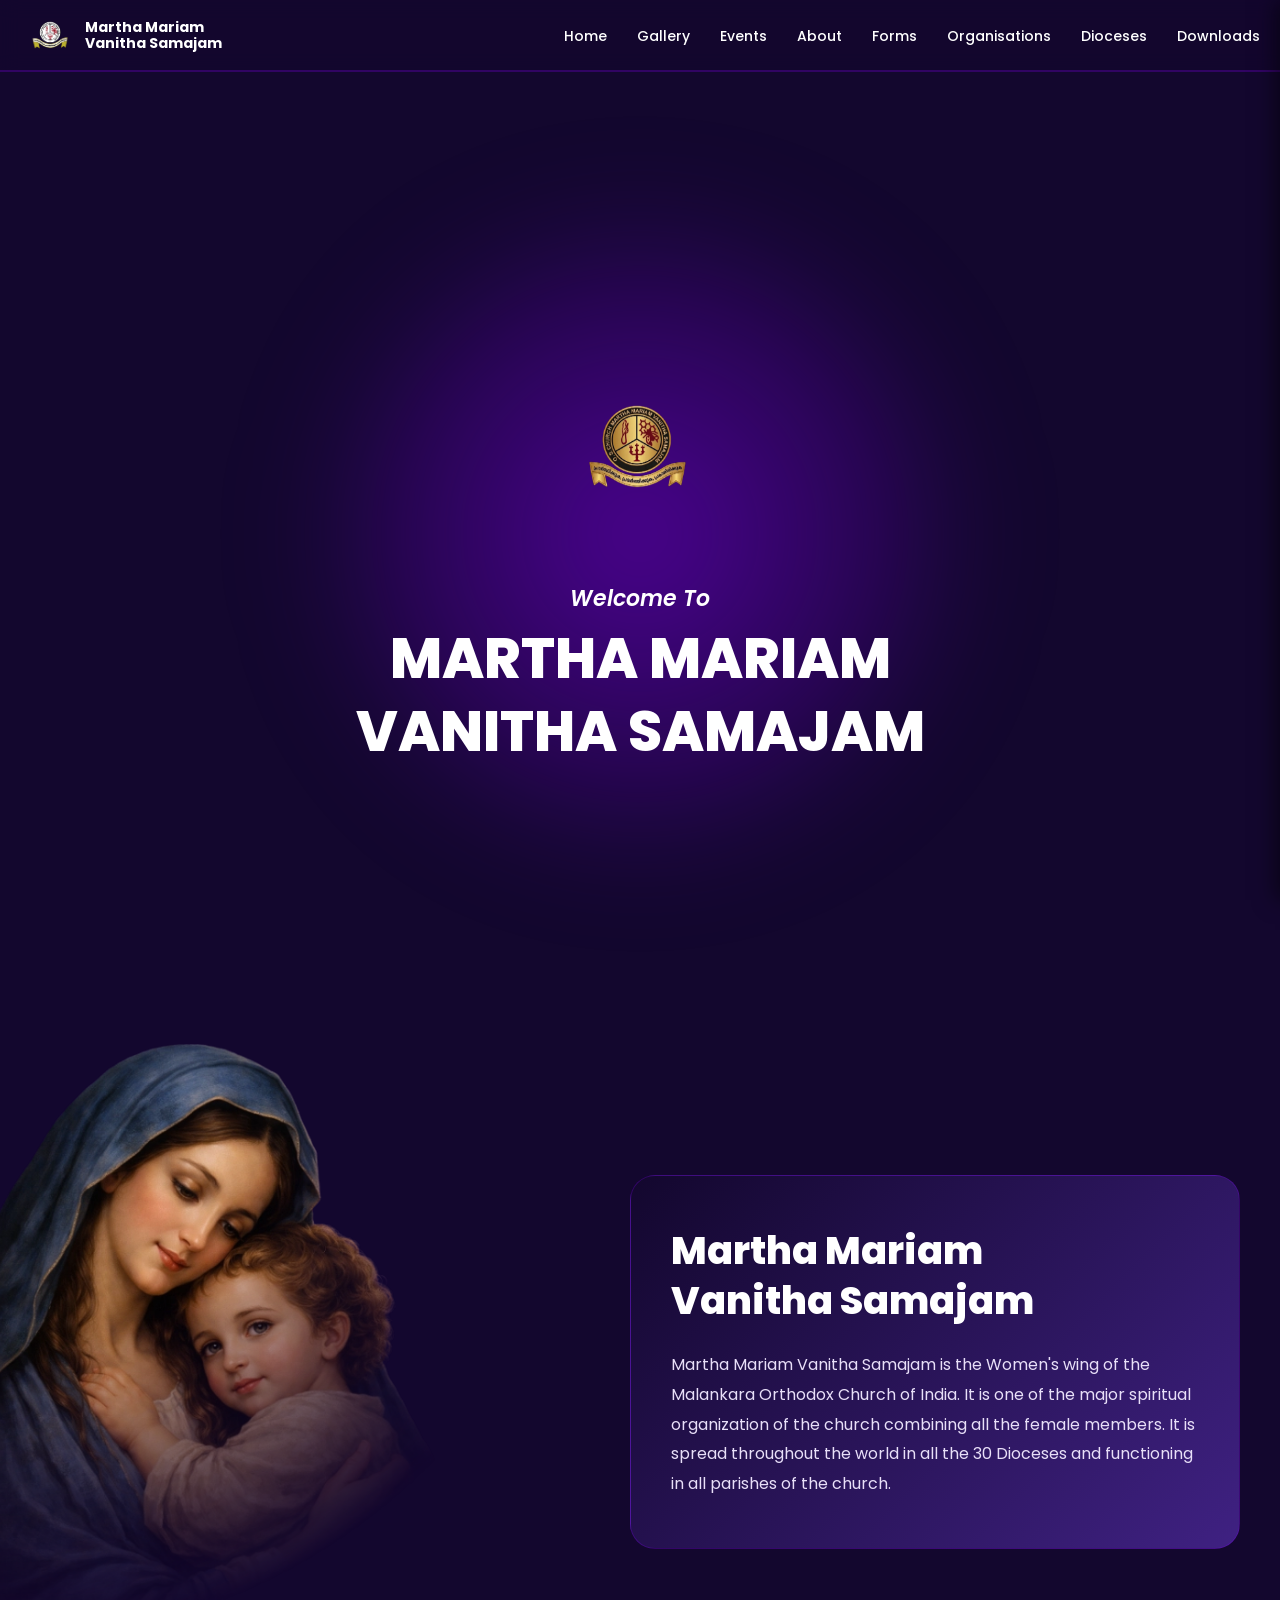
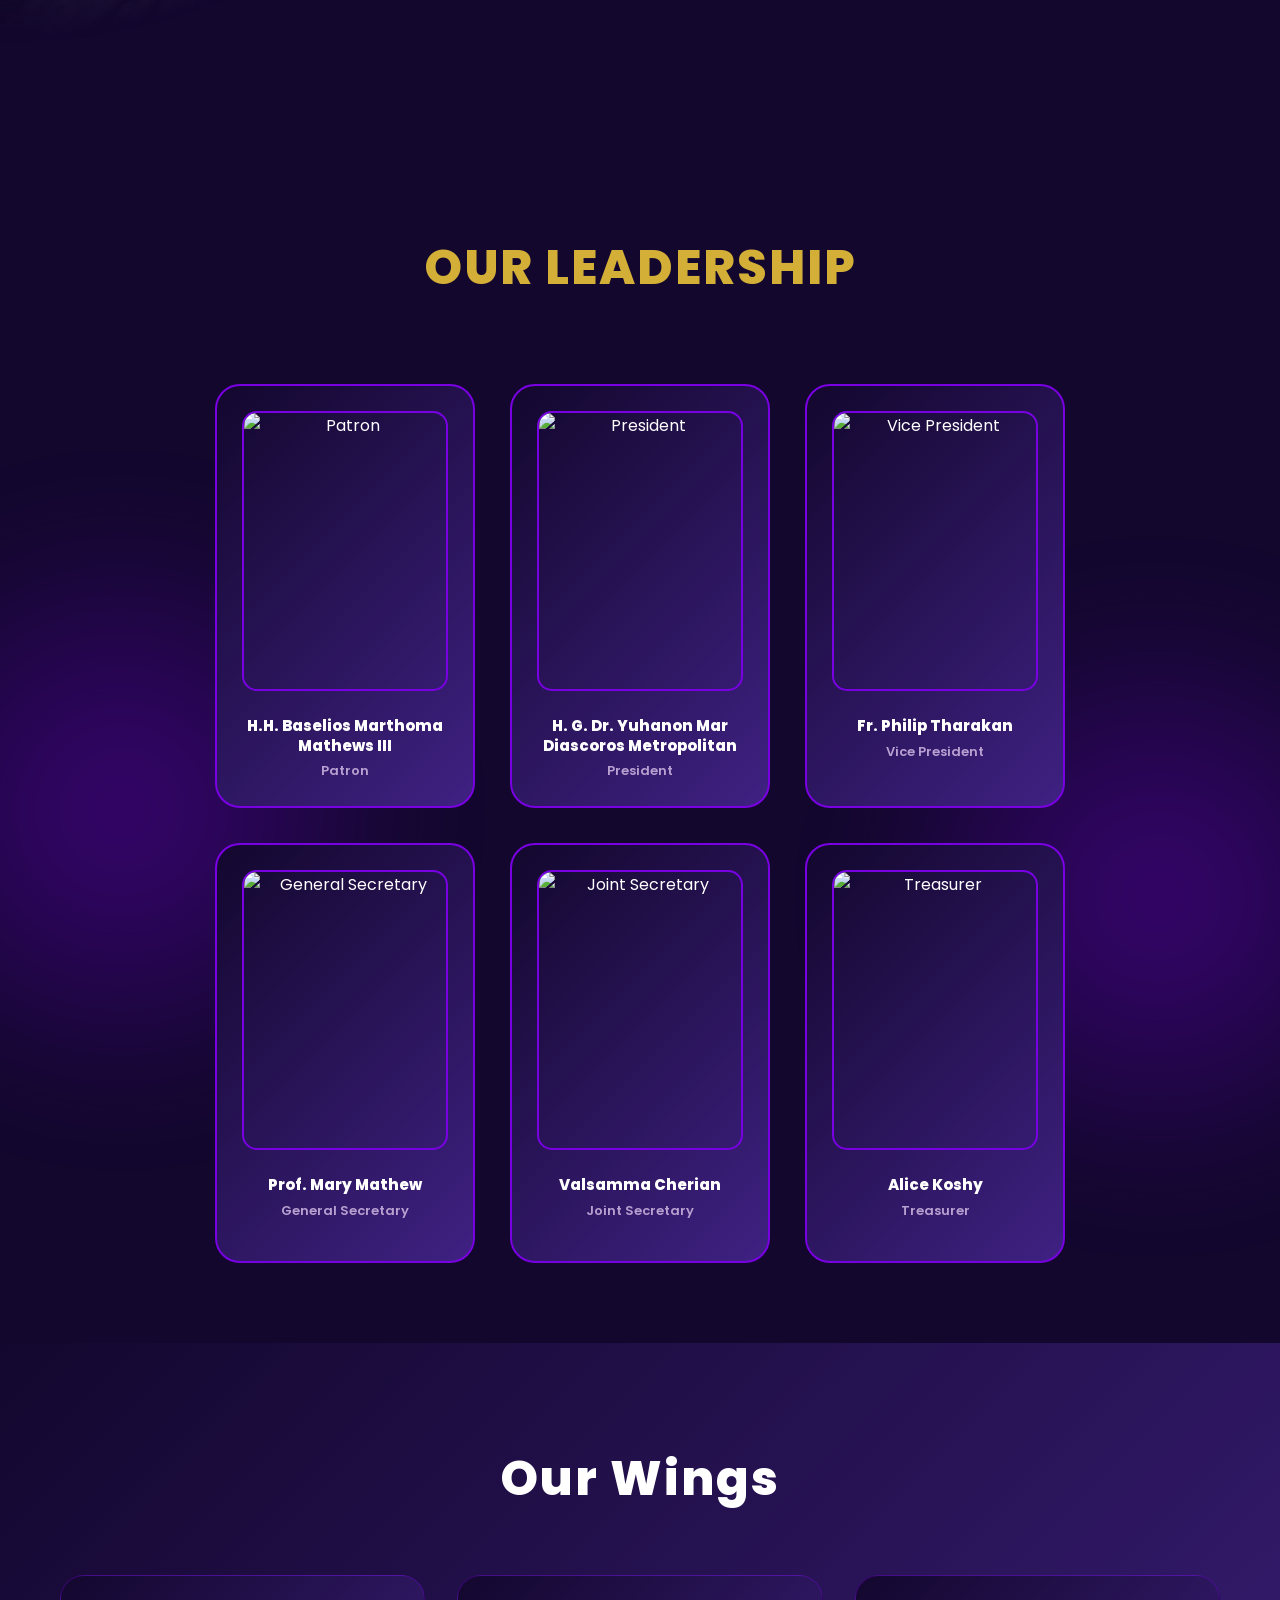
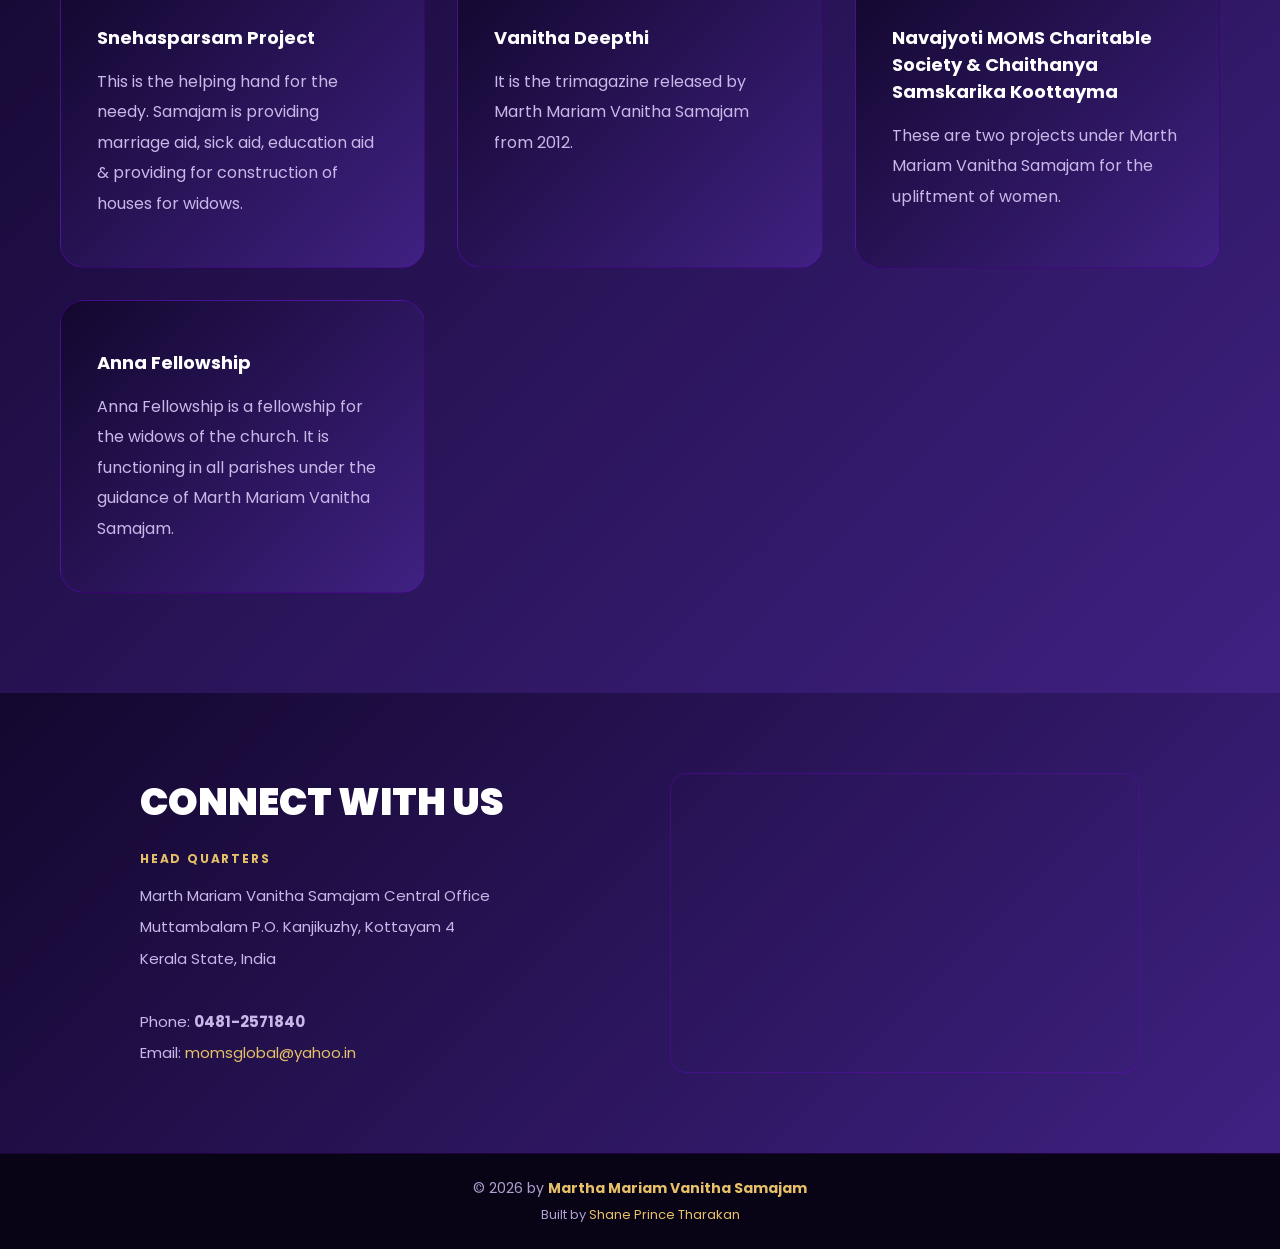
==== index.html @ 1de468e3 "Update index.html" ====
<!DOCTYPE html>
<!-- Home page — Martha Mariam Vanitha Samajam -->
<html lang="en">

<head>
  <meta charset="UTF-8" />
  <meta name="viewport" content="width=device-width, initial-scale=1.0" />
  <title>Martha Mariam Vanitha Samajam</title>
  <script type="application/ld+json">
{
   "@context": "https://schema.org",
   "@type": "Organization",
   "name": "Martha Mariam Vanitha Samajam",
   "alternateName": ["MMVS", "Marth Mariam Vanitha Samajam"],
   "url": "https://mmvswebsite-web.github.io/Martha-Mariam-Vanitha-Samajam/",
   "logo": "https://mmvswebsite-web.github.io/Martha-Mariam-Vanitha-Samajam/IMAGES/1.png",
   "parentOrganization": {
    "@type": "Organization",
    "name": "Malankara Orthodox Syrian Church",
    "sameAs": "https://mosc.in"
  }
}
</script>
<link rel="shortcut icon" href="./IMAGES/favicon.webp" type="image/webp">
<meta name="description" content="The Official Website of the Women's Wing of Malankara Orthodox Syrian Church, Martha Mariam Vanitha Samajam, Marth MAriam Vanitha Samajam, MMVS, The Only global website that is published by the Women's Wing of Malankara Orthodox Syrian Church">
<meta name="keywords" content="Martha, Mariam, Vanitha, Samajam, MMVS, Malankara, Orthodox, Syrian, Church, MOSC, Indian, Orthodox, Church, Sabha, Organisations, Women's Wing, Marth, Mariam, Vanitha, Samajam, Official Website, Fr.Philip Tharakan, H.H. Baselios Marthoma Mathews III, H. G. Dr. Yuhanon Mar Diascoros Metropolitan ">
  <!-- Core styles -->
  <link rel="stylesheet" href="style.css" />
  <!-- Responsive overrides — 320px to 2560px -->
  <link rel="stylesheet" href="responsive.css" />
  <link href="https://fonts.googleapis.com/css2?family=Poppins:wght@400;600;700;800&display=swap" rel="stylesheet" />
</head>

<body>

  <!-- ============================================================
       NAVIGATION BAR
  ============================================================ -->
  <header class="header">
    <nav class="navbar">

      <!-- Logo + name — clicking takes you to home page -->
      <!-- ★ The "a" tag makes the logo a clickable link to index.html ★ -->
      <a href="index.html" class="logo-wrapper" style="text-decoration:none;">
        <!-- Change src to update the nav logo -->
        <img src="IMAGES/Untitled design (32).webp" alt="Logo" class="navbar-logo" />
        <div class="logo-text">
          <p class="logo-line1"><b>Martha Mariam</b></p>
          <p class="logo-line2"><b>Vanitha Samajam</b></p>
        </div>
      </a>

      <!-- Desktop nav links
           ★ HOME has NO "active" class — no gold on home link ★
           Only other pages use "active" class for gold color -->
      <ul class="nav-items">
        <li><a href="#home">Home </a></li>                     <!-- No active class = no gold -->
        <li><a href="gallery.html">Gallery</a></li>
        <li><a href="events.html">Events</a></li>
        <li><a href="about.html">About</a></li>
        <li><a href="forms.html">Forms</a></li>
        <li><a href="#organisations">Organisations</a></li>
        <li><a href="dioceses.html">Dioceses</a></li>
        <li><a href="downloads.html">Downloads</a></li>
      </ul>

      <!-- Hamburger icon for mobile -->
      <div class="menu-toggle" id="menuToggle">
        <span></span>
        <span></span>
        <span></span>
      </div>

    </nav>
  </header>

  <!-- Mobile sidebar -->
  <div class="mobile-menu" id="mobileMenu">
    <div class="mobile-menu-header">
      <h2>Menu</h2>
      <button class="close-menu" id="closeMenu">&times;</button>
    </div>
    <ul class="mobile-nav-items">
      <li><a href="#home">Home</a></li>
      <li><a href="gallery.html">Gallery</a></li>
      <li><a href="events.html">Events</a></li>
      <li><a href="about.html">About</a></li>
      <li><a href="forms.hrml">Forms</a></li>
      <li><a href="#organisations">Organisations</a></li>
      <li><a href="dioceses.html">Dioceses</a></li>
      <li><a href="downloads.html">Downloads</a></li>
    </ul>
  </div>
  <div class="menu-overlay" id="menuOverlay"></div>


  <!-- ============================================================
       HERO SECTION
  ============================================================ -->
  <section class="hero" id="home">
    <div class="hero-content">
      <div class="logo-box">
        <!-- Change src to update the big hero logo -->
        <img src="IMAGES/1.webp" alt="Logo" class="hero-logo" />
      </div>
      <h3 class="hero-subtitle-small">Welcome To</h3>
      <h2 class="hero-title">MARTHA MARIAM<br />VANITHA SAMAJAM</h2>
    </div>
  </section>


  <!-- ============================================================
       INTRO BLOCK — Image hugs left border, card on right
  ============================================================ -->
  <section class="intro-section" id="intro">
    <div class="intro-container">

      <!-- Left: image reaches left border -->
      <div class="intro-image">
        <!-- Change src to update the intro image -->
        <img src="IMAGES/AAGVtcZw2Jk_1775741454737.webp" alt="Martha Mariam" class="intro-img" />
      </div>

      <!-- Right: description card -->
      <div class="intro-card">
        <h2 class="intro-card-title">Martha Mariam<br />Vanitha Samajam</h2>
        <p class="intro-card-desc">
          Martha Mariam Vanitha Samajam is the Women's wing of the Malankara Orthodox Church of India.
          It is one of the major spiritual organization of the church combining all the female members.
          It is spread throughout the world in all the 30 Dioceses and functioning in all parishes of the church.
        </p>
      </div>

    </div>
  </section>


  <!-- ============================================================
       LEADERSHIP SECTION

       ★ HOW TO MOVE A LEADER PHOTO INSIDE ITS CARD ★
       Add   style="object-position: X% Y%"   to any <img> tag below.

       X controls LEFT ↔ RIGHT:
         0%   = photo shows leftmost part
         50%  = photo centered (default)
         100% = photo shows rightmost part

       Y controls UP ↔ DOWN:
         0%   = photo shows top part of image
         20%  = slightly below top (good for faces)
         50%  = photo centered vertically
         100% = photo shows bottom part

       Example — to show the face at the top of the photo:
         <img src="..." class="card-image" style="object-position: 50% 10%">

       Each card can have its own different position.
  ============================================================ -->

  <!-- Gold title — ONLY this title is gold -->
  <h2 class="leadership-title">OUR LEADERSHIP</h2>

  <section class="leadership-section">

    <!-- Top row: 3 cards -->
    <div class="leadership-row-top">

      <!-- CARD 1: PATRON
           ↓ Change object-position to move this photo inside its card ↓ -->
      <div class="leadership-card">
        <img
          src="IMAGES/Untitled design (35).png"
          alt="Patron"
          class="card-image"
          style="object-position: 50% 10%;"
          
        />
        <h3 class="card-name">H.H. Baselios Marthoma Mathews III</h3>
        <p class="card-role">Patron</p>
      </div>

      <!-- CARD 2: PRESIDENT
           ↓ Change object-position to move this photo inside its card ↓ -->
      <div class="leadership-card">
        <img
          src="IMAGES/Untitled design (34).png"
          alt="President"
          class="card-image"
          style="object-position: 50% 10%;"
         /> 
         
         <h3 class="card-name">H. G. Dr. Yuhanon Mar Diascoros Metropolitan</h3>
         <p class="card-role">President</p>
      </div>

      <!-- CARD 3: VICE PRESIDENT
           ↓ Change object-position to move this photo inside its card ↓ -->
      <div class="leadership-card">
        <img
          src="IMAGES/Untitled design (65).png"
          alt="Vice President"
          class="card-image"
          style="object-position: 50% 10%;"
         
        />
        <h3 class="card-name">Fr. Philip Tharakan</h3>
        <p class="card-role">Vice President</p>
      </div>

    </div>

    <!-- Bottom row: 2 cards under the gaps of the top 3 -->
    <div class="leadership-row-bottom">

      <!-- CARD 4: GENERAL SECRETARY
           ↓ Change object-position to move this photo inside its card ↓ -->
      <div class="leadership-card">
        <img
          src="IMAGES/Untitled design (65).png"
          alt="General Secretary"
          class="card-image"
          style="object-position: 50% 10%;"
        />
        <h3 class="card-name">Prof. Mary Mathew</h3>
        <p class="card-role">General Secretary</p>
      </div>

      <!-- CARD 5: JOINT SECRETARY
           ↓ Change object-position to move this photo inside its card ↓ -->
      <div class="leadership-card">
        <img
          src="IMAGES/Untitled design (65).png"
          alt="Joint Secretary"
          class="card-image"
          style="object-position: 50% 10%;"
        />
        <h3 class="card-name">Valsamma Cherian</h3>
        <p class="card-role">Joint Secretary</p>
      </div>

      <!-- CARD 6: TREASURER
           ↓ Change object-position to move this photo inside its card ↓ -->
      <div class="leadership-card">
        <img
          src="IMAGES/Untitled design (65).png"
          alt="Treasurer"
          class="card-image"
          style="object-position: 50% 10%;"
        />
        <h3 class="card-name">Alice Koshy</h3>
        <p class="card-role">Treasurer</p>
      </div>

    </div>

  </section>


  <!-- ============================================================
       OUR WINGS SECTION
  ============================================================ -->
  <section class="wings-section" id="organisations">
    <h2 class="wings-title">Our Wings</h2>
    <div class="wings-grid">

      <div class="wing-card">
        <h3 class="wing-card-title">Snehasparsam Project</h3>
        <p class="wing-card-desc">
          This is the helping hand for the needy. Samajam is providing marriage aid,
          sick aid, education aid &amp; providing for construction of houses for widows.
        </p>
      </div>

      <div class="wing-card">
        <h3 class="wing-card-title">Vanitha Deepthi</h3>
        <p class="wing-card-desc">
          It is the trimagazine released by Marth Mariam Vanitha Samajam from 2012.
        </p>
      </div>

      <div class="wing-card">
        <h3 class="wing-card-title">Navajyoti MOMS Charitable Society &amp; Chaithanya Samskarika Koottayma</h3>
        <p class="wing-card-desc">
          These are two projects under Marth Mariam Vanitha Samajam for the upliftment of women.
        </p>
      </div>

      <div class="wing-card">
        <h3 class="wing-card-title">Anna Fellowship</h3>
        <p class="wing-card-desc">
          Anna Fellowship is a fellowship for the widows of the church. It is functioning in all parishes under the guidance of Marth Mariam Vanitha Samajam.
        </p>
      </div>

    </div>
  </section>


  <!-- ============================================================
       CONNECT SECTION
  ============================================================ -->
  <section class="connect-section" id="connect">
    <div class="connect-inner">
      <div class="connect-info">
        <h2 class="connect-title">CONNECT WITH US</h2>
        <p class="hq-label">HEAD QUARTERS</p>
        <div class="connect-addr">
          Marth Mariam Vanitha Samajam Central Office<br />
          Muttambalam P.O. Kanjikuzhy, Kottayam 4<br />
          Kerala State, India<br /><br />
          Phone: <strong>0481-2571840</strong><br />
          Email: <a href="mailto:momsglobal@yahoo.in">momsglobal@yahoo.in</a>
        </div>
      </div>
      <div class="map-box">
        <iframe
          src="https://maps.google.com/maps?q=Marth+Mariam+Vanitha+Samajam+Kottayam+Kerala&output=embed"
          allowfullscreen loading="lazy">
        </iframe>
      </div>
    </div>
  </section>


  <!-- ============================================================
       FOOTER
  ============================================================ -->
  <footer class="footer">
    <p>© 2026 by <strong>Martha Mariam Vanitha Samajam</strong></p>
    <p class="footer-credit">Built by <a href="https://www.instagram.com/shane_prince_tharakan_/?__pwa=1" target="_blank">Shane Prince Tharakan</a></p>
  </footer>

  <script src="script.js"></script>

</body>
</html>
---- style.css ----
/* ================================================================
   STYLE.CSS — Martha Mariam Vanitha Samajam
   HOW TO USE COMMENTS:
   ↑ increase value = described effect happens MORE
   ↓ decrease value = described effect happens LESS
   change hex = change that color
   ALL CARD SIZES are controlled in the LEADERSHIP CARD section
================================================================ */


/* ── EASY EDIT VARIABLES ──
   Change these values at the top to update the whole site quickly */
:root {
  /* ★ LEADERSHIP CARD SIZE CONTROLS ★ */
  --card-width: 260px;        /* ↑ increase = ALL cards become WIDER | ↓ decrease = ALL cards become NARROWER */
  --card-height: 420px;       /* ↑ increase = ALL cards become TALLER | ↓ decrease = ALL cards become SHORTER */
  --card-img-height: 280px;   /* ↑ increase = photo inside card becomes TALLER | ↓ decrease = shorter photo */
  --card-img-width: 100%;     /* ↑ change to px e.g. 180px = photo has fixed width | 100% = fills card width */
  --card-gap: 35px;           /* ↑ increase = more space BETWEEN cards | ↓ decrease = cards closer together */
  --card-radius: 25px;        /* ↑ increase = card corners MORE rounded | ↓ decrease = corners sharper */
  --card-border: #7900e2;     /* change hex = changes the BORDER COLOR of all leader cards */
  --card-padding: 25px;       /* ↑ increase = more space INSIDE each card */

  /* ★ SITE COLOR CONTROLS ★ */
  --bg-color: #13072e;        /* change hex = changes the MAIN PAGE background color */
  --purple: #7900e2;          /* change hex = changes the PURPLE glow and border color */
  --gold: #d4af37;            /* change hex = changes the GOLD used in leadership title */
  --gradient-end: #3f2182;    /* change hex = changes the PURPLE END of all gradient boxes */
}


/* ================================================================
   GLOBAL RESET
================================================================ */

/* Removes default spacing from every element */
* {
  margin: 0;              /* ↑ increase = space OUTSIDE every element */
  padding: 0;             /* ↑ increase = space INSIDE every element */
  box-sizing: border-box; /* Keeps padding inside element width — do not change */
}

/* Smooth scrolling when clicking anchor links */
html {
  scroll-behavior: smooth; /* Change to "auto" = instant jump, no smooth scroll */
  overflow-x: hidden;      /* Prevents horizontal scroll on the entire page — fixes the side gap */
  max-width: 100%;         /* Makes sure nothing stretches beyond the screen width */
}

/* Base font and background for the entire page */
body {
  font-family: 'Poppins', sans-serif; /* Change 'Poppins' to any Google Font name */
  background-color: var(--bg-color);  /* Uses the --bg-color variable from :root above */
  color: #ffffff;                     /* change hex = changes ALL default text color */
  overflow-x: hidden;                 /* Prevents left-right scroll bar */
  position: relative;                 /* Needed for glow effect — do not remove */
}

/* Purple radial glow in the hero background */
body::before {
  content: '';            /* Required to show this element */
  position: absolute;     /* Positioned relative to the body */
  top: 19%;               /* ↑ increase = glow moves DOWN | ↓ decrease = glow moves UP */
  left: 50%;              /* keep at 50% to stay centered */
  transform: translate(-50%, -50%); /* Centers the glow — do not change */
  width: 600px;           /* ↑ increase = glow becomes WIDER */
  height: 600px;          /* ↑ increase = glow becomes TALLER */
  background: radial-gradient(circle, rgba(121,0,226,0.6) 0%, rgba(121,0,226,0.3) 40%, transparent 100%);
  /* 121,0,226 = RGB of glow color (purple) | change all 3 numbers to change glow color */
  /* 0.6 = center brightness | 0.3 = edge brightness | 40% = how far bright part spreads */
  border-radius: 50%;     /* Keeps glow circular */
  filter: blur(60px);     /* ↑ increase = glow becomes softer and bigger */
  pointer-events: none;   /* Glow does not respond to clicks */
  z-index: 0;             /* Stays BEHIND all content */
}


/* ================================================================
   NAVIGATION BAR
================================================================ */

/* Sticky header that stays at the top when scrolling */
.header {
  position: sticky;       /* Sticks to top of screen when scrolling */
  top: 0;                 /* Distance from top — keep at 0 */
  width: 100%;            /* Full screen width */
  background: rgba(19, 7, 46, 0.95);
  /* 19,7,46 = nav background color (dark purple) | 0.95 = opacity (1 = fully solid) */
  backdrop-filter: blur(10px); /* ↑ increase = more blur behind the nav */
  border-bottom: 2px solid rgba(121, 0, 226, 0.3);
  /* 2px = border thickness | 0.3 = border visibility (↑ increase = more visible) */
  z-index: 1000;          /* Keeps nav above all content */
  padding: 10px 20px;     /* 10px = top/bottom (↑ = taller nav) | 20px = left/right */
}

/* Inner nav row */
.navbar {
  display: flex;                  /* Side by side layout */
  justify-content: space-between; /* Logo left, links right */
  align-items: center;            /* Vertically centered */
  width: 100%;
  max-width: 1400px;              /* ↑ increase = nav content spreads wider */
  margin: 0 auto;                 /* Centers the nav row */
}

/* Logo image + name text group */
.logo-wrapper {
  display: flex;       /* Side by side */
  align-items: center; /* Vertically centered */
  gap: 15px;           /* ↑ increase = more space between logo and name */
  flex-shrink: 0;      /* Logo never shrinks on small screens */
}

/* Nav logo image */
/* ★ TO CHANGE LOGO SIZE WITHOUT CHANGING NAV HEIGHT:
   ONLY change the transform: scale() value.
   scale(1.0) = original size | scale(1.5) = 50% bigger | scale(0.8) = 20% smaller
   Do NOT touch height — that makes the nav taller ★ */
.navbar-logo {
  height: 50px;              /* Keeps nav height fixed — do NOT change this */
  width: auto;               /* Keeps proportions — do not change */
  object-fit: contain;       /* Shows full logo without cropping */
  transform: scale(1.2);     /* ★ CHANGE ONLY THIS to resize logo visually ★ */
  transform-origin: left center; /* Scales from left — do not change */
}

/* Text next to logo */
.logo-text {
  display: flex;
  flex-direction: column; /* Stacks two name lines vertically */
  gap: 2px;               /* ↑ increase = more space between name lines */
}

/* "Martha Mariam" line */
.logo-line1 {
  font-size: 14px;  /* ↑ increase = first name line bigger */
  font-weight: 700;
  color: #ffffff;   /* change hex = changes first name color */
  margin: 0;
  line-height: 1;
}

/* "Vanitha Samajam" line */
.logo-line2 {
  font-size: 14px;  /* ↑ increase = second name line bigger */
  font-weight: 700;
  color: #ffffff;   /* change hex = changes second name color */
  margin: 0;
  line-height: 1;
}

/* Desktop nav links row */
.nav-items {
  display: flex;
  list-style: none;   /* No bullet points */
  gap: 30px;          /* ↑ increase = more space between nav links */
  align-items: center;
  flex-wrap: nowrap;  /* All links on one line */
}

/* Each nav link */
.nav-items a {
  color: #ffffff;          /* change hex = changes nav link text color */
  text-decoration: none;   /* No underline */
  font-size: 14px;         /* ↑ increase = nav links text bigger */
  font-weight: 500;
  transition: all 0.3s ease; /* 0.3s = hover animation speed */
  position: relative;      /* Needed for animated underline */
  white-space: nowrap;
}

/* Nav link color when hovered */
.nav-items a:hover {
  color: var(--purple); /* Uses --purple from :root variables */
}

/* Animated underline that grows on hover */
.nav-items a::after {
  content: '';
  position: absolute;
  bottom: -5px;             /* ↑ increase (e.g. -10px) = underline moves lower */
  left: 0;
  width: 0;                 /* Starts at 0, grows to full width on hover */
  height: 2px;              /* ↑ increase = thicker underline */
  background-color: var(--purple);
  transition: width 0.3s ease; /* Speed of underline growing */
}

/* Underline grows to full width on hover */
.nav-items a:hover::after {
  width: 100%;
}

/* Hamburger button — mobile only */
.menu-toggle {
  display: none;           /* Hidden on desktop */
  flex-direction: column;
  gap: 5px;                /* ↑ increase = more space between hamburger lines */
  cursor: pointer;
  padding: 5px;            /* ↑ increase = bigger tap area */
  z-index: 1001;
}

/* Each hamburger line */
.menu-toggle span {
  display: block;
  width: 25px;             /* ↑ increase = hamburger lines longer */
  height: 3px;             /* ↑ increase = hamburger lines thicker */
  background: #ffffff;     /* change hex = hamburger line color */
  border-radius: 3px;
  transition: all 0.3s ease;
}

/* Top line rotates to form top of X */
.menu-toggle.active span:nth-child(1) {
  transform: rotate(45deg) translate(5px, 6px);
}

/* Middle line disappears */
.menu-toggle.active span:nth-child(2) {
  opacity: 0;
}

/* Bottom line rotates to form bottom of X */
.menu-toggle.active span:nth-child(3) {
  transform: rotate(-45deg) translate(5px, -6px);
}


/* ================================================================
   MOBILE SIDEBAR MENU
================================================================ */

/* Sidebar panel — slides in from the right */
.mobile-menu {
  position: fixed;
  top: 0;
  right: -280px;            /* Starts hidden off screen — must match width below */
  width: 280px;             /* ↑ increase = sidebar becomes wider */
  height: 100%;
  background: #1a0d40;      /* change hex = sidebar background color */
  z-index: 1002;
  padding: 20px;            /* ↑ increase = more space inside sidebar */
  transition: right 0.3s ease; /* 0.3s = slide speed | ↑ increase = slower */
  box-shadow: -5px 0 20px rgba(0,0,0,0.5);
}

/* Sidebar slides into view when "open" class is added */
.mobile-menu.open {
  right: 0;
}

/* Top of sidebar: "Menu" title + X button */
.mobile-menu-header {
  display: flex;
  justify-content: space-between;
  align-items: center;
  margin-bottom: 30px;      /* ↑ increase = more space below sidebar header */
  padding-bottom: 15px;
  border-bottom: 1px solid rgba(255,255,255,0.1);
}

/* "Menu" title in sidebar */
.mobile-menu-header h2 {
  color: #ffffff;
  font-size: 20px;          /* ↑ increase = "Menu" text bigger */
  font-weight: 700;
}

/* X close button */
.close-menu {
  background: none;
  border: none;
  color: #ffffff;
  font-size: 28px;          /* ↑ increase = X button bigger */
  cursor: pointer;
  line-height: 1;
  padding: 0;
}

/* List of sidebar links */
.mobile-nav-items {
  list-style: none;
  display: flex;
  flex-direction: column;
  gap: 8px;                 /* ↑ increase = more space between sidebar links */
}

/* Each sidebar link */
.mobile-nav-items a {
  color: #ffffff;
  text-decoration: none;
  font-size: 16px;          /* ↑ increase = sidebar links bigger */
  font-weight: 500;
  padding: 12px 15px;       /* 12px = top/bottom tap area | 15px = left/right */
  display: block;
  border-radius: 10px;
  transition: background 0.2s ease, color 0.2s ease;
}

/* Sidebar link hover */
.mobile-nav-items a:hover {
  background: rgba(121, 0, 226, 0.2);
  color: #e6c068;
}

/* Dark overlay behind sidebar */
.menu-overlay {
  position: fixed;
  inset: 0;
  background: rgba(0,0,0,0.5); /* 0.5 = overlay darkness */
  z-index: 1001;
  display: none;
  cursor: pointer;
}

/* Overlay visible when "open" class added */
.menu-overlay.open {
  display: block;
}


/* ================================================================
   HERO SECTION
================================================================ */

/* Full-screen welcome section */
/* ★ HERO IS SET TO ALWAYS FIT THE SCREEN ★
   Everything inside hero (logo + text) will always be visible
   without needing to scroll on any phone size */
.hero {
  position: relative;
  z-index: 1;

  min-height: 100svh;
  /* svh = "small viewport height" — fits perfectly on all phones */
  /* including phones where the browser address bar takes space */
  /* If your browser doesn't support svh, it falls back to 100vh */

  display: flex;
  align-items: center;      /* Vertically centers everything */
  justify-content: center;  /* Horizontally centers everything */

  padding: 80px 20px 30px;
  /* 80px top = space so nav doesn't cover the logo */
  /* ↑ increase first value = logo moves lower */
  /* ↓ decrease first value = logo moves higher */
  /* 20px = left/right space | 30px = bottom space */
}

/* Inner content wrapper — holds logo, subtitle, title */
.hero-content {
  text-align: center;
  display: flex;
  flex-direction: column;   /* Stacks logo, text vertically */
  align-items: center;      /* Centers everything horizontally */
  gap: 8px;
  /* ↑ increase = more space between logo, "Welcome To", and title */
  /* ↓ decrease = items sit closer together */
  max-width: 1000px;
  width: 100%;
}

/* Box around hero logo */
.logo-box {
  padding: 10px;
  /* ↑ increase = more space around the hero logo */
  margin-bottom: 8px;
  /* ↑ increase = more space between logo and "Welcome To" text */
  display: flex;
  justify-content: center;
  align-items: center;

  /* ── LOGO ENTRANCE ANIMATION ──
     Logo fades in and slides up gently when page loads */
  animation: heroLogoIn 1s ease both;
  /* "1s" = how long the animation takes | ↑ increase = slower entrance */
  /* Change "ease" to "linear" for constant speed, "ease-out" to slow at the end */
}

/* Hero logo image */
.hero-logo {
  height: 220px;
  /* ↑ increase = hero logo becomes taller on desktop */
  /* ↓ decrease = hero logo becomes shorter on desktop */
  width: auto;
  object-fit: contain;

  /* ── LOGO PULSE ANIMATION ──
     Logo gently pulses with a subtle glow after it appears */
  animation: heroLogoIn 1s ease both, logoPulse 3s ease-in-out 1s infinite;
  /* "3s" = how long each pulse cycle takes | ↑ increase = slower pulse */
  /* "1s" delay = waits 1 second after entrance before pulsing */
  /* Change "infinite" to "3" to pulse only 3 times then stop */
}

/* "Welcome To" text */
.hero-subtitle-small {
  font-size: 22px;
  /* ↑ increase = "Welcome To" text bigger on desktop */
  font-weight: 600;
  color: #ffffff;
  font-style: italic;

  /* ── SUBTITLE ENTRANCE ANIMATION ──
     Fades in slightly after the logo */
  animation: heroTextIn 1s ease 0.4s both;
  /* "0.4s" = delay — appears 0.4 seconds after page loads */
  /* ↑ increase delay = appears later | ↓ decrease = appears sooner */
}

/* Main big title */
.hero-title {
  font-size: clamp(28px, 5vw, 56px);
  /* clamp(min, scale, max) */
  /* 28px = minimum size on tiny phones — never smaller than this */
  /* 5vw = scales with screen width */
  /* 56px = maximum size on large screens */
  font-weight: 800;
  color: #ffffff;
  line-height: 1.3;
  margin: 0;

  /* ── TITLE ENTRANCE ANIMATION ──
     Fades in last, after subtitle */
  animation: heroTextIn 1s ease 0.7s both;
  /* "0.7s" = delay — appears 0.7 seconds after page loads */
  /* ↑ increase delay = appears later | ↓ decrease = appears sooner */
}


/* ================================================================
   HERO ANIMATIONS
   These @keyframes define the actual animation movements
================================================================ */

/* Logo slides up and fades in from below */
@keyframes heroLogoIn {
  from {
    opacity: 0;
    /* Starts completely invisible */
    transform: translateY(30px);
    /* Starts 30px BELOW its final position */
    /* ↑ increase 30px = starts further below (more dramatic entrance) */
    /* ↓ decrease 30px = starts closer to final position (subtle entrance) */
  }
  to {
    opacity: 1;
    /* Ends fully visible */
    transform: translateY(0);
    /* Ends at its normal position */
  }
}

/* Text fades in and slides up from below */
@keyframes heroTextIn {
  from {
    opacity: 0;
    /* Starts invisible */
    transform: translateY(20px);
    /* Starts 20px below final position */
    /* ↑ increase 20px = more dramatic text entrance */
  }
  to {
    opacity: 1;
    transform: translateY(0);
  }
}

/* Logo gently pulses with a soft glow */
@keyframes logoPulse {
  0%   { filter: drop-shadow(0 0 0px rgba(121, 0, 226, 0)); }
  /* Start = no glow */
  50%  { filter: drop-shadow(0 0 18px rgba(121, 0, 226, 0.7)); }
  /* Middle = soft purple glow around logo */
  /* ↑ increase 18px = bigger glow radius */
  /* ↑ increase 0.7 = brighter glow */
  /* Change 121,0,226 = change glow color (currently purple) */
  100% { filter: drop-shadow(0 0 0px rgba(121, 0, 226, 0)); }
  /* End = back to no glow */
}

/* Glow (the circular background gradient) pulses in and out */
@keyframes glowPulse {
  0%   { opacity: 0.5; transform: translate(-50%, -50%) scale(1); }
  /* Start = slightly faded, normal size */
  50%  { opacity: 1;   transform: translate(-50%, -50%) scale(1.1); }
  /* Middle = fully visible, 10% bigger */
  /* ↑ increase 1.1 = glow grows MORE during pulse */
  /* ↓ decrease 1.1 = glow grows LESS during pulse */
  100% { opacity: 0.5; transform: translate(-50%, -50%) scale(1); }
  /* End = back to start */
}

/* Glow (body::before) uses the pulse animation */
body::before {
  animation: glowPulse 4s ease-in-out infinite;
  /* "4s" = how long each glow pulse cycle takes */
  /* ↑ increase = slower, more subtle pulse */
  /* ↓ decrease = faster, more intense pulse */
  /* Change "infinite" to a number e.g. "3" to pulse only 3 times */
}


/* ================================================================
   SECTION GAP CONTROLS
   ★ Change the space BETWEEN sections here ★
   Each variable controls the gap between two specific sections.
   Find the gap you want to change and update the value.
================================================================ */

/* ── GAP BETWEEN HERO AND INTRO SECTION ──
   This is the space between the big welcome screen and the image+text block */
.intro-section {
  position: relative;
  z-index: 1;

  margin-top: 0px;
  /* ↑ increase e.g. 60px = adds space ABOVE the intro section */
  /* (This creates a gap between hero and intro) */
  /* ↓ decrease = no gap between hero and intro */
  /* Change to negative e.g. -20px = intro overlaps hero slightly */

  padding: 60px 40px;
  /* First value (60px) = space INSIDE the top of the intro section */
  /* Second value (40px) = left/right space */
}

/* ── GAP BETWEEN INTRO AND LEADERSHIP SECTION ── */
.leadership-title {
  font-size: clamp(28px, 4vw, 48px);
  font-weight: 800;
  color: var(--gold);
  text-align: center;
  letter-spacing: 2px;
  position: relative;
  z-index: 1;

  margin-top: 60px;
  /* ↑ increase = MORE space between intro section and leadership title */
  /* ↓ decrease = LESS space between intro and leadership */
  /* Change to 0px = no gap */

  margin-bottom: 60px;
  /* ↑ increase = more space below the title before the cards start */
  margin-left: 20px;
  margin-right: 20px;
}

/* ── GAP BETWEEN LEADERSHIP AND WINGS SECTION ── */
.wings-section {
  position: relative;
  z-index: 1;

  margin-top: 0px;
  /* ↑ increase = more space between leadership cards and wings section */
  /* ↓ decrease = less space */

  padding: 100px 60px;
  /* First value (100px) = space inside the top of wings section */
  /* ↑ increase = wings content moves lower inside the section */
  background: linear-gradient(135deg, var(--bg-color), var(--gradient-end));
}

/* ── GAP BETWEEN WINGS AND CONNECT SECTION ── */
.connect-section {
  position: relative;
  z-index: 1;

  margin-top: 0px;
  /* ↑ increase = more space between wings and connect section */

  padding: 80px 40px;
  background: linear-gradient(135deg, var(--bg-color), var(--gradient-end));
}

/* Wings title */
.wings-title {
  font-size: clamp(28px, 4vw, 48px);
  font-weight: 800;
  color: #ffffff;
  text-align: center;
  margin-bottom: 60px;
  letter-spacing: 2px;
}

/* 3-column wing cards grid */
.wings-grid {
  display: grid;
  grid-template-columns: repeat(3, 1fr);
  gap: 32px;
  max-width: 1200px;
  margin: 0 auto;
}

/* Each wing card */
.wing-card {
  background: linear-gradient(135deg, var(--bg-color), var(--gradient-end));
  border: 1px solid rgba(121, 0, 226, 0.35);
  border-radius: 24px;
  padding: 48px 36px;
  transition: transform 0.3s, border-color 0.3s;
  min-height: 220px;
}

.wing-card:hover {
  transform: translateY(-8px);
  border-color: #e6c068;
}

.wing-card-title {
  font-size: 18px;
  font-weight: 700;
  color: #ffffff;
  margin-bottom: 16px;
}

.wing-card-desc {
  font-size: 16px;
  color: #c8b8e8;
  line-height: 1.9;
}

/* Two-column layout */
.intro-container {
  display: flex;
  align-items: center;
  gap: 50px;                /* ↑ increase = more space between image and card */
  max-width: 1400px;
  margin: 0 auto;
  width: 100%;
}

/* Left image column */
.intro-image {
  flex: 0 0 40%;            /* 40% = image column width | ↑ increase for wider image */
  display: flex;
  justify-content: center;
  min-width: 0;
}

/* Left image */
.intro-img {
  width: 100%;
  max-height: 600px;        /* ↑ increase = allows taller images */
  object-fit: contain;
  border-radius: 20px;      /* ↑ increase = more rounded image corners */
}

/* Right text card */
.intro-card {
  flex: 1;
  background: linear-gradient(135deg, var(--bg-color) 0%, var(--gradient-end) 100%);
  /* Change --gradient-end in :root to change card background color */
  padding: 50px 40px;       /* 50px = top/bottom inside | 40px = left/right inside */
  border-radius: 25px;      /* ↑ increase = more rounded card corners */
  border: 1px solid rgba(121, 0, 226, 0.3);
}

/* Card heading */
.intro-card-title {
  font-size: clamp(24px, 3vw, 40px); /* 40px = max size | ↑ increase for bigger heading */
  font-weight: 800;
  color: #ffffff;
  margin-bottom: 25px;      /* ↑ increase = more space between heading and paragraph */
  line-height: 1.3;
}

/* Card paragraph */
.intro-card-desc {
  font-size: 16px;          /* ↑ increase = paragraph text bigger */
  font-weight: 400;
  color: #e8dff8;           /* change hex = paragraph text color */
  line-height: 1.85;        /* ↑ increase = more space between lines */
}


/* ================================================================
   LEADERSHIP SECTION
   ★ ALL CARD SIZES ARE CONTROLLED BY THE :root VARIABLES AT TOP ★
   To change card size: find :root at the top and change the values
   --card-width    = card width
   --card-height   = card height
   --card-img-height = photo height inside card
   --card-img-width  = photo width inside card
   --card-gap      = space between cards
   --card-radius   = card corner roundness
   --card-border   = card border color
   --card-padding  = space inside card
================================================================ */

/* Gold "OUR LEADERSHIP" title — only this title is gold */
.leadership-title {
  font-size: clamp(28px, 4vw, 48px); /* 48px = max size | ↑ increase for bigger title */
  font-weight: 800;
  color: var(--gold);                /* Uses --gold from :root variables */
  text-align: center;
  margin: 80px 20px 60px;            /* 80px = space above | 60px = space below | 20px = sides */
  letter-spacing: 2px;               /* ↑ increase = letters more spread apart */
  position: relative;
  z-index: 1;
}

/* Leadership section container */
.leadership-section {
  position: relative;
  z-index: 1;
  padding: 20px 20px 80px;  /* 80px bottom = space below all cards */
  background-color: var(--bg-color);
}

/* Left glow inside leadership section */
.leadership-section::before {
  content: '';
  position: absolute;
  top: 20%;                 /* ↑ increase = glow moves DOWN */
  left: -10%;               /* ↑ more negative = glow further LEFT */
  width: 500px;             /* ↑ increase = glow wider */
  height: 500px;            /* ↑ increase = glow taller */
  background: radial-gradient(circle, rgba(121,0,226,0.4) 0%, rgba(121,0,226,0.2) 40%, transparent 100%);
  border-radius: 50%;
  filter: blur(60px);       /* ↑ increase = softer glow */
  pointer-events: none;
  z-index: 0;
}

/* Right glow inside leadership section */
.leadership-section::after {
  content: '';
  position: absolute;
  bottom: 20%;              /* ↑ increase = glow moves UP */
  right: -10%;              /* ↑ more negative = glow further RIGHT */
  width: 500px;
  height: 500px;
  background: radial-gradient(circle, rgba(121,0,226,0.4) 0%, rgba(121,0,226,0.2) 40%, transparent 100%);
  border-radius: 50%;
  filter: blur(60px);
  pointer-events: none;
  z-index: 0;
}

/* ── TOP ROW: 3 cards side by side ── */
.leadership-row-top {
  display: flex;            /* 3 cards in a row */
  justify-content: center;  /* Centers the 3 cards horizontally */
  gap: var(--card-gap);     /* Uses --card-gap from :root */
  margin-bottom: var(--card-gap); /* Space between top row and bottom row */
  position: relative;
  z-index: 1;
}

/* ── BOTTOM ROW: 2 cards placed under the GAPS of the top 3 ── */
/* The gap between card 1 and 2 = position for bottom card 1 */
/* The gap between card 2 and 3 = position for bottom card 2 */
.leadership-row-bottom {
  display: flex;
  justify-content: center;  /* Centers the 2 cards */
  gap: var(--card-gap);     /* Same gap as top row */
  /* The offset below moves the 2 bottom cards to align under the GAPS */
  /* Each card is --card-width wide, each gap is --card-gap wide */
  /* Offset = (card-width + card-gap) / 2 — this centers bottom cards under the gaps */
  padding: 0 calc((var(--card-width) + var(--card-gap)) / 2);
  /* ↑ change the /2 to /3 or /1.5 to fine-tune the offset if needed */
  position: relative;
  z-index: 1;
}

/* ── EACH INDIVIDUAL CARD ── */
/* ★ To change ALL card sizes at once: edit the :root variables at the TOP of this file ★ */
.leadership-card {
  width: var(--card-width);           /* Uses --card-width from :root | change there to resize all */
  min-height: var(--card-height);     /* Uses --card-height from :root | change there to resize all */
  background: linear-gradient(135deg, var(--bg-color) 0%, var(--gradient-end) 100%);
  /* To change card background: change --gradient-end in :root */
  border-radius: var(--card-radius);  /* Uses --card-radius from :root | change there for all corners */
  border: 2px solid var(--card-border); /* 2px = border thickness | uses --card-border color from :root */
  padding: var(--card-padding);       /* Uses --card-padding from :root | change there for all inside space */
  display: flex;
  flex-direction: column;             /* Photo, name, role stacked vertically */
  align-items: center;                /* Everything centered horizontally */
  justify-content: flex-start;        /* Content starts from the TOP of the card */
  text-align: center;
  transition: all 0.3s ease;         /* 0.3s = hover animation speed */
  flex-shrink: 0;                     /* Card never shrinks — always stays --card-width */
}

/* Card lifts and glows on hover */
.leadership-card:hover {
  transform: translateY(-10px);       /* ↑ increase = card lifts HIGHER on hover */
  box-shadow: 0 20px 50px rgba(121, 0, 226, 0.4);
  /* 20px = shadow distance | 50px = shadow spread | 0.4 = glow strength */
}

/* ── PHOTO INSIDE EACH CARD ── */
/* ★ To change photo size: edit --card-img-height and --card-img-width in :root at the TOP ★ */
.card-image {
  width: var(--card-img-width);       /* Uses --card-img-width from :root */
  height: var(--card-img-height);     /* Uses --card-img-height from :root */
  border-radius: 15px;                /* ↑ increase = photo corners more rounded */
  object-fit: cover;                  /* Crops photo to fill box | change to "contain" to show full photo */
  margin-bottom: 15px;                /* ↑ increase = more space between photo and name */
  border: 2px solid var(--card-border); /* Photo border color — same as card border */
}

/* Leader name text */
.card-name {
  font-size: 15px;    /* ↑ increase = name text bigger */
  font-weight: 800;
  color: #ffffff;     /* change hex = name text color */
  margin: 10px 0 6px 0; /* 10px above | 6px below */
  line-height: 1.3;
}

/* Leader role text */
.card-role {
  font-size: 13px;    /* ↑ increase = role text bigger */
  font-weight: 600;
  color: #b8a0d1;     /* change hex = role text color */
  margin: 0;
}


/* ================================================================
   CONNECT SECTION
================================================================ */

/* Connect section */
.connect-section {
  position: relative;
  z-index: 1;
  padding: 80px 40px;
  background: linear-gradient(135deg, var(--bg-color), var(--gradient-end));
}

/* Two-column: address + map */
.connect-inner {
  max-width: 1000px;
  margin: 0 auto;
  display: grid;
  grid-template-columns: 1fr 1fr; /* Equal columns | change to "1fr 1.5fr" for wider map */
  gap: 60px;                      /* ↑ increase = more space between address and map */
  align-items: start;
}

/* "CONNECT WITH US" heading */
.connect-title {
  font-size: clamp(22px, 3vw, 38px);
  font-weight: 900;
  color: #ffffff;
  margin-bottom: 20px;
}

/* "HEAD QUARTERS" label */
.hq-label {
  font-size: 12px;
  font-weight: 700;
  color: #e6c068;            /* change hex = label color */
  letter-spacing: 0.15em;
  text-transform: uppercase;
  margin-bottom: 12px;
}

/* Address text */
.connect-addr {
  font-size: 15px;
  color: #c8b8e8;
  line-height: 2.1;          /* ↑ increase = more space between address lines */
}

/* Email link */
.connect-addr a {
  color: #e6c068;
  text-decoration: none;
}

.connect-addr a:hover {
  color: #f0d080;
}

/* Map container */
.map-box {
  border-radius: 16px;       /* ↑ increase = map corners more rounded */
  overflow: hidden;
  border: 1px solid rgba(121, 0, 226, 0.3);
  height: 300px;             /* ↑ increase = map becomes taller */
}

/* Map iframe */
.map-box iframe {
  width: 100%;
  height: 100%;
  border: 0;
}


/* ================================================================
   FOOTER
================================================================ */

/* Footer */
.footer {
  background: rgba(10, 4, 22, 0.98);
  border-top: 1px solid rgba(121, 0, 226, 0.2);
  text-align: center;
  padding: 24px;             /* ↑ increase = footer taller */
  font-size: 14px;
  color: #b0a0d0;
}

.footer strong {
  color: #e6c068;
}

.footer-credit {
  margin-top: 6px;
  font-size: 13px;
}

.footer-credit a {
  color: #e6c068;
  text-decoration: none;
}

.footer-credit a:hover {
  text-decoration: none;
}


/* ================================================================
   SHARED PAGE STYLES
   Used by Gallery, Events, About, Downloads, Dioceses
================================================================ */
.page-section {
  padding: 100px 40px 80px;
  background: linear-gradient(135deg, var(--bg-color), var(--gradient-end));
  min-height: 100vh;
}

.page-title { font-size: clamp(24px, 4vw, 44px); font-weight: 800; color: #ffffff; text-align: center; margin-bottom: 12px; }
.page-title-line { width: 60px; height: 3px; background: #ffffff; margin: 0 auto 50px; }


/* ================================================================
   GALLERY PAGE
================================================================ */
.gallery-grid { display: grid; grid-template-columns: repeat(4, 1fr); gap: 16px; max-width: 1100px; margin: 0 auto; }

.gallery-item {
  aspect-ratio: 1;
  border-radius: 14px;
  background: linear-gradient(135deg, var(--bg-color), var(--gradient-end));
  border: 1px solid rgba(121,0,226,0.3);
  overflow: hidden;
  cursor: pointer;
  transition: transform 0.3s;
  display: flex;
  align-items: center;
  justify-content: center;
  font-size: 44px;
}

.gallery-item:hover { transform: scale(1.04); }
.gallery-item img { width: 100%; height: 100%; object-fit: cover; }
.gallery-note { text-align: center; margin-top: 24px; font-size: 14px; color: #b0a0d0; font-style: italic; }


/* ================================================================
   EVENTS PAGE
================================================================ */
.events-list { max-width: 750px; margin: 0 auto; display: flex; flex-direction: column; gap: 18px; }

.event-card {
  background: linear-gradient(135deg, var(--bg-color), var(--gradient-end));
  border: 1px solid rgba(121,0,226,0.3);
  border-radius: 14px;
  padding: 22px 28px;
  display: flex;
  align-items: center;
  gap: 24px;
  text-align: left;
  transition: border-color 0.3s;
}

.event-card:hover { border-color: #e6c068; }
.event-date { min-width: 65px; text-align: center; }
.event-day { font-size: 32px; font-weight: 900; color: #e6c068; line-height: 1; }
.event-month { font-size: 13px; color: #b0a0d0; text-transform: uppercase; letter-spacing: 0.08em; }
.event-info h3 { font-size: 16px; font-weight: 700; color: #fff; margin-bottom: 5px; }
.event-info p { font-size: 14px; color: #b0a0d0; }


/* ================================================================
   ABOUT PAGE
================================================================ */
.about-content { max-width: 900px; margin: 0 auto; }
.about-content h2 { font-size: clamp(28px, 4vw, 44px); font-weight: 900; color: #ffffff; margin-bottom: 40px; }

.about-block {
  background: linear-gradient(135deg, var(--bg-color), var(--gradient-end));
  border-radius: 16px;
  padding: 36px 40px;
  margin-bottom: 28px;
  border: 1px solid rgba(121,0,226,0.2);
}

.about-block h3 { font-size: 18px; font-weight: 700; color: #e6c068; margin-bottom: 16px; }
.about-block p { font-size: 15px; color: #c8b8e8; line-height: 1.9; margin-bottom: 12px; }
.about-block p:last-child { margin-bottom: 0; }
.motto-text { font-size: 18px; font-weight: 700; font-style: italic; color: #ffffff; text-align: center; }
.about-block ol { padding-left: 20px; color: #c8b8e8; font-size: 15px; line-height: 2; }
.about-block ul { list-style: none; color: #c8b8e8; font-size: 15px; line-height: 2.2; }
.about-block ul li strong { color: #e8dff8; }


/* ================================================================
   DOWNLOADS PAGE
================================================================ */
.downloads-list { max-width: 700px; margin: 0 auto; display: flex; flex-direction: column; gap: 16px; }

.dl-item {
  background: linear-gradient(135deg, var(--bg-color), var(--gradient-end));
  border: 1px solid rgba(121,0,226,0.3);
  border-radius: 14px;
  padding: 20px 26px;
  display: flex;
  align-items: center;
  justify-content: space-between;
  transition: border-color 0.3s;
}

.dl-item:hover { border-color: #e6c068; }
.dl-name { font-size: 15px; font-weight: 600; color: #ffffff; }
.dl-size { font-size: 13px; color: #b0a0d0; margin-top: 4px; }

.dl-btn {
  background: linear-gradient(135deg, #e6c068, #f0d080);
  color: var(--bg-color);
  border: none;
  border-radius: 10px;
  padding: 10px 20px;
  font-family: 'Poppins', sans-serif;
  font-size: 13px;
  font-weight: 700;
  cursor: pointer;
  transition: opacity 0.2s;
}

.dl-btn:hover { opacity: 0.8; }


/* ================================================================
   DIOCESES PAGE
   30 cards with diocese heading + 5 office bearer rows
   Each card has its own bordered box — styled like event cards
================================================================ */

/* Grid of all 30 diocese cards */
.dioceses-grid {
  display: grid;
  grid-template-columns: repeat(3, 1fr);  /* 3 columns on desktop */
  gap: 24px;
  max-width: 1200px;
  margin: 0 auto;
}

/* Each diocese card — bordered box like event cards */
.diocese-card {
  background: linear-gradient(135deg, var(--bg-color), var(--gradient-end));
  border: 1px solid rgba(121, 0, 226, 0.4);  /* Purple border around each card */
  border-radius: 16px;                        /* Rounded corners */
  padding: 0;                                 /* No padding — sections have their own */
  overflow: hidden;                           /* Keeps header corners rounded */
  transition: transform 0.3s, border-color 0.3s, box-shadow 0.3s;
}

/* Card lifts on hover */
.diocese-card:hover {
  transform: translateY(-5px);
  border-color: #e6c068;                      /* Border turns gold on hover */
  box-shadow: 0 12px 40px rgba(121,0,226,0.3);
}

/* Diocese name heading — colored top bar */
.diocese-heading {
  background: rgba(121, 0, 226, 0.25);        /* Purple tinted header background */
  border-bottom: 1px solid rgba(121, 0, 226, 0.4); /* Divider below heading */
  padding: 14px 20px;                         /* Space inside the heading bar */
  font-size: 15px;                            /* ↑ increase = diocese name bigger */
  font-weight: 700;
  color: #e6c068;                             /* Gold — change hex to change color */
  line-height: 1.3;
}

/* Content area holding all 5 office bearer rows */
.diocese-body {
  padding: 16px 20px;                         /* Space around the rows inside the card */
}

/* Each office bearer row */
.diocese-row {
  display: flex;
  align-items: flex-start;
  gap: 10px;
  padding: 8px 0;                             /* ↑ increase = more space between rows */
  border-bottom: 1px solid rgba(255,255,255,0.06); /* Faint divider between rows */
}

/* Last row has no bottom border */
.diocese-row:last-child {
  border-bottom: none;
  padding-bottom: 0;
}

/* Role label e.g. "President" */
.diocese-role {
  font-size: 11px;                            /* ↑ increase = role label bigger */
  font-weight: 700;
  color: #9080b0;                             /* Muted purple — change hex to change */
  min-width: 100px;                           /* ↑ increase = wider role column */
  flex-shrink: 0;
  text-transform: uppercase;
  letter-spacing: 0.05em;
  padding-top: 2px;
}

/* Person's name */
.diocese-name {
  font-size: 13px;                            /* ↑ increase = name text bigger */
  font-weight: 500;
  color: #e8dff8;                             /* Light purple — change hex to change */
  line-height: 1.4;
  flex: 1;
}

/* Placeholder shown when name is not added yet */
.diocese-name.empty {
  color: rgba(255,255,255,0.2);
  font-style: italic;
}


/* $$$$$$$$$$$$$$$$$$$$$$$$$$$$$$$$$$$$$$$$$$$$$$$$$$$$$$$$$$$$$$$
   RESPONSIVE SECTIONS
   ┌──────────────────────────────────────────────────┐
   │ DESKTOP     = above 1024px                       │
   │ TABLET      = 769px to 1024px                    │
   │ MOBILE      = 481px to 768px                     │
   │ SMALL PHONE = 361px to 480px                     │
   │ TINY PHONE  = up to 360px (includes 320px)       │
   └──────────────────────────────────────────────────┘
   Changes ABOVE all @media = affects ALL screens
   Changes INSIDE a @media = affects ONLY that screen size
   $$$$$$$$$$$$$$$$$$$$$$$$$$$$$$$$$$$$$$$$$$$$$$$$$$$$$$$$$$$$$$$ */


/* ================================================================
   DESKTOP — above 1024px
   Edit styles ABOVE this section for desktop (they are the defaults)
   Specific desktop overrides below:
================================================================ */

/* ── DESKTOP: GLOW POSITION ── */
body::before {
  top: 12%;           /* ↑ = glow moves DOWN on desktop | ↓ = moves UP */
  left: 50%;          /* Keep 50% = centered | ↑ = moves RIGHT | ↓ = moves LEFT */
  width: 600px;       /* ↑ = glow WIDER on desktop */
  height: 600px;      /* ↑ = glow TALLER on desktop */
  opacity: 1;         /* ↑ = brighter | ↓ = fainter on desktop */
  filter: blur(60px); /* ↑ = softer glow on desktop */
}

/* ── DESKTOP: HERO ── */
.hero-logo {
  height: 220px;      /* ↑ = hero logo taller on desktop */
}

.hero-subtitle-small {
  font-size: 22px;    /* ↑ = "Welcome To" bigger on desktop */
}

.hero-title {
  font-size: clamp(32px, 5vw, 56px); /* max 56px on desktop */
}

/* ── DESKTOP: INTRO IMAGE ── */
.intro-image {
  flex: 0 0 45%;      /* 45% = image column width on desktop */
}

.intro-img {
  min-height: 660px;  /* ↑ = image taller on desktop */
  /* To move photo focus: change object-position below */
  object-position: center top; /* left/center/right  top/center/bottom */
  margin-left: -190px;
}

/* ── DESKTOP: LEADERSHIP ── */
.leadership-section {
  padding: 20px 20px 80px;
}

/* ── DESKTOP: WINGS ── */
.wings-section {
  padding: 100px 60px;    /* top/bottom | left/right on desktop */
}

/* ── DESKTOP: CONNECT ── */
.connect-inner {
  grid-template-columns: 1fr 1fr;
  gap: 60px;
}

/* ── DESKTOP: DIOCESES ── */
.dioceses-grid {
  grid-template-columns: repeat(3, 1fr); /* 3 columns on desktop */
}


/* ================================================================
   TABLET — 769px to 1024px
================================================================ */

@media (max-width: 1024px) {

  /* ── TABLET: GLOW ── */
  body::before {
    top: 10%;           /* ↑ = glow moves DOWN on tablet */
    left: 50%;          /* Keep centered */
    width: 400px;       /* ↑ = glow WIDER on tablet */
    height: 400px;      /* ↑ = glow TALLER on tablet */
    opacity: 0.9;       /* ↑ = brighter | ↓ = fainter on tablet */
    filter: blur(50px); /* ↑ = softer glow on tablet */
  }

  /* ── TABLET: NAV LOGO ── */
  .navbar-logo {
    transform: scale(1.5); /* ↑ = bigger logo on tablet */
  } 

  .nav-items {
    gap: 24px;          /* ↑ increase = more space between nav links on tablet */
    display: none;
  } 
  .menu-toggle {
    display: flex;
  }
  .nav

  /* ── TABLET: HERO ── */
  .hero-logo {
    height: 300px;      /* ↑ = hero logo taller on tablet */
    margin-top: -200px; /* Move logo up on tablet to align better with text */
  }

  .hero-subtitle-small {
    font-size: 24px;    /* ↑ = "Welcome To" bigger on tablet */
    margin-top: -90px; /* Move "Welcome To" up on tablet to align better with logo and title */
    margin-bottom: 20px; /* ↑ increase = more space between "Welcome To" and title on tablet */ 
  }

  .hero-title {
    font-size: clamp(28px, 5vw, 48px); /* max 48px on tablet */
    margin-top: -10px; /* Move title up on tablet to align better with logo and subtitle */
  }

  /* ── TABLET: INTRO ── */
  .intro-image {
    flex: 0 0 45%;      /* image column width on tablet */
  }

  .intro-img {
    min-height: 420px;  /* ↑ = image taller on tablet */
    object-position: center top; /* move photo focus on tablet */
  }

  .intro-card {
    padding: 40px 40px 40px 40px; /* top right bottom left inside card on tablet */
  }

  /* ── TABLET: LEADERSHIP CARDS ── */
  .leadership-card {
    width: 220px;       /* ↑ = wider leader cards on tablet */
  }

  .leadership-row-bottom {
    padding: 0 calc((220px + var(--card-gap)) / 2);
  }

  /* ── TABLET: CARD PHOTO ── */
  .card-image {
    height: 250px;      /* ↑ = leader photos taller on tablet */
    object-position: 50% 20%; /* X% Y% — move photo inside card on tablet */
    /* X: 0%=left 50%=center 100%=right */
    /* Y: 0%=top  50%=center 100%=bottom */
  }

  /* ── TABLET: GALLERY ── */
  .gallery-grid {
    grid-template-columns: repeat(3, 1fr); /* 3 columns on tablet */
  }

  /* ── TABLET: WINGS ── */
  .wings-grid {
    grid-template-columns: repeat(2, 1fr); /* 2 columns on tablet */
  }

  .wings-section {
    padding: 80px 30px; /* top/bottom | left/right on tablet */
  }

  /* ── TABLET: DIOCESES ── */
  .dioceses-grid {
    grid-template-columns: repeat(2, 1fr); /* 2 columns on tablet */
    gap: 20px;
  }
}


/* ================================================================
   MOBILE — 481px to 768px
================================================================ */

@media (max-width: 768px) {

  /* ── MOBILE: GLOW ── */
  body::before {
    top: 5%;            /* ↑ = glow moves DOWN on mobile */
    left: 50%;          /* Keep centered | ↑ = right | ↓ = left */
    width: 300px;       /* ↑ = glow WIDER on mobile */
    height: 300px;      /* ↑ = glow TALLER on mobile */
    opacity: 0.8;       /* ↑ = brighter | ↓ = fainter on mobile */
    filter: blur(40px); /* ↑ = softer glow on mobile */
  } 

  /* ── MOBILE: NAV ── */
  .nav-items { display: none; }   /* Hides desktop links on mobile */
  .menu-toggle { display: flex; } /* Shows hamburger on mobile */

  .header {
    padding: 8px 16px;  /* top/bottom | left/right nav on mobile */
  }

  /* ── MOBILE: NAV LOGO ── */
  .navbar-logo {
    transform: scale(1.4); /* ↑ = bigger logo on mobile */
  }

  /* ── MOBILE: HERO ── */
  .hero {
    padding: 70px 16px 20px; /* top | sides | bottom on mobile */
    min-height: 100svh;
  }

  .hero-logo {
    height: 200px;      /* ↑ = bigger logo on mobile */
    margin-top: -320px; /* Move logo up on mobile to align better with text */
  }

  .hero-title {
    font-size: 29px;    /* ↑ = bigger title on mobile */
    top: 10px;             /* Move title up on mobile to align better with logo and subtitle */
  }

  .hero-subtitle-small {
    font-size: 20px;    /* ↑ = "Welcome To" bigger on mobile */
    top: 100px;             /* Move "Welcome To" up on mobile to align better with logo and title */
  }

  .hero-content {
    gap: 6px;           /* ↑ = more space between hero elements on mobile */
  }

  /* ── MOBILE: INTRO ── */
  /* Stacks image on top, card below on mobile */
  .intro-container {
    flex-direction: column;
    gap: 0px; /* ↑ increase = more space between image and card when stacked on mobile */
    margin: -200px 0 0; /* Move intro section up on mobile to align better with hero section */
  }

  .intro-image {
    flex: none;
    width: 100%;        /* Full width on mobile */
  }

  .intro-img {
    min-height: 260px;  /* ↑ = taller image on mobile */
    max-height: 300px;  /* ↓ = shorter image on mobile */
    border-radius: 0;
    object-position: 50px 20%; /* move photo focus on mobile — adjust X and Y to show best part of image when cropped on mobile */
    /* center = left-right | 20% = slightly from top */
  }

  .intro-card {
    padding: 52px 5px; /* top/bottom | left/right inside card on mobile */
    border-radius: 35px; /* ↑ increase = more rounded card corners on mobile */
  }

  .intro-card-title {
    font-size: 22px;    /* ↑ = card heading bigger on mobile */
  }

  .intro-card-desc {
    font-size: 15px;    /* ↑ = card paragraph bigger on mobile */
  }

  .intro-section {
    padding: 0;
    margin-top: 0;
  }

  /* ── MOBILE: LEADERSHIP ── */
  .leadership-title {
    font-size: 28px;    /* ↑ = gold title bigger on mobile */
    margin: 40px 16px 35px;
  }

  .leadership-row-top,
  .leadership-row-bottom {
    flex-direction: column;
    align-items: center;
    padding: 0;
    gap: 20px;          /* ↑ = more space between stacked cards on mobile */
  }

  .leadership-card {
    width: 85%;         /* ↑ = cards wider on mobile */
    max-width: 340px;
    min-height: auto;
  }

  /* ── MOBILE: CARD PHOTO ── */
  .card-image {
    height: 220px;      /* ↑ = leader photos taller on mobile */
    object-position: 50% 20%; /* move photo inside card on mobile */
    /* X: 0%=left 50%=center 100%=right */
    /* Y: 0%=top  50%=center 100%=bottom */
  }

  .card-name { font-size: 14px; }
  .leadership-section { padding: 10px 16px 60px; }

  /* ── MOBILE: WINGS ── */
  .wings-section {
    padding: 60px 16px; /* top/bottom | sides on mobile */
  }

  .wings-title {
    font-size: 26px;    /* ↑ = wings title bigger on mobile */
    margin-bottom: 36px;
  }

  .wings-grid {
    grid-template-columns: 1fr; /* 1 column on mobile */
    gap: 18px;
  }

  .wing-card {
    padding: 32px 24px; /* top/bottom | sides inside wing card on mobile */
  }

  .wing-card-title { font-size: 16px; }
  .wing-card-desc { font-size: 15px; }

  /* ── MOBILE: CONNECT ── */
  .connect-section {
    padding: 60px 16px; /* top/bottom | sides on mobile */
  }

  .connect-inner {
    grid-template-columns: 1fr;
    gap: 28px;
  }

  .connect-title { font-size: 28px; }

  .map-box {
    height: 240px;      /* ↑ = map taller on mobile */
  }

  /* ── MOBILE: GALLERY ── */
  .gallery-grid {
    grid-template-columns: repeat(2, 1fr);
    gap: 12px;
  }

  /* ── MOBILE: PAGE SECTIONS ── */
  .page-section {
    padding: 90px 16px 60px; /* top | sides | bottom on mobile */
  }

  .page-title { font-size: 32px; }

  /* ── MOBILE: ABOUT ── */
  .about-block {
    padding: 24px 18px; /* top/bottom | sides inside about block on mobile */
  }

  .about-block h3 { font-size: 16px; }
  .about-block p { font-size: 14px; }

  /* ── MOBILE: DOWNLOADS ── */
  .dl-item { flex-direction: column; align-items: flex-start; gap: 12px; }

  /* ── MOBILE: DIOCESES ── */
  .dioceses-grid {
    grid-template-columns: 1fr; /* 1 column on mobile */
    gap: 16px;
  }

  .diocese-heading { font-size: 14px; padding: 12px 16px; }
  .diocese-body { padding: 14px 16px; }
  .diocese-role { min-width: 90px; font-size: 10px; }
  .diocese-name { font-size: 13px; }

  /* ── MOBILE: FOOTER ── */
  .footer {
    padding: 20px 16px;
    font-size: 13px;
  }
}


/* ================================================================
   SMALL PHONE — 361px to 480px
================================================================ */

@media (max-width: 480px) {

  /* ── SMALL PHONE: GLOW ── */
  body::before {
    top: 6%;           /* ↑ = glow moves DOWN on small phones */
    left: 50%;          /* Keep centered | ↑ = right | ↓ = left */
    width: 300px;       /* ↑ = glow WIDER on small phones */
    height: 300px;      /* ↑ = glow TALLER on small phones */
    opacity: 0.7;       /* ↑ = brighter | ↓ = fainter on small phones */
    filter: blur(35px); /* ↑ = softer glow on small phones */
  }

  /* ── SMALL PHONE: NAV ── */
  .header {
    padding: 7px 14px;  /* top/bottom | sides on small phones */
  }

  .navbar-logo {
    transform: scale(1.2); /* ↑ = bigger logo on small phones */
  }

  /* ── SMALL PHONE: HERO ── */
  .hero {
    padding: 50px 14px 18px; /* top | sides | bottom on small phones */
    min-height: 100svh;
  }

  .hero-logo {
    height: 250px;      /* ↑ = hero logo taller on small phones */
   
  }

  .hero-title {
    font-size: 22px;    /* ↑ = title bigger on small phones */
   
  }

  .hero-subtitle-small {
    font-size: 15px;    /* ↑ = "Welcome To" bigger on small phones */
    
  }

  .hero-content {
    gap: 5px;           /* ↑ = more space between hero elements on small phones */
  }

  /* ── SMALL PHONE: INTRO ── */
  .intro-img {
    min-height: 220px;  /* ↑ = image taller on small phones */
    max-height: 280px;
    object-position: center 20px 25px; /* move photo focus on small phones */
  }

  .intro-card {
    padding: 26px 16px; /* top/bottom | sides inside card on small phones */
  }

  .intro-card-title {
    font-size: 20px;    /* ↑ = card heading bigger on small phones */
  }

  /* ── SMALL PHONE: LEADERSHIP ── */
  .leadership-title {
    font-size: 22px;    /* ↑ = gold title bigger on small phones */
  }

  .leadership-card {
    width: 92%;         /* ↑ = cards wider on small phones */
  }

  /* ── SMALL PHONE: CARD PHOTO ── */
  .card-image {
    height: 190px;      /* ↑ = photos taller on small phones */
    object-position: 50% 20%; /* move photo on small phones */
  }

  /* ── SMALL PHONE: WINGS ── */
  .wing-card {
    padding: 26px 18px; /* top/bottom | sides inside wing card on small phones */
  }

  .wing-card-title { font-size: 15px; }

  /* ── SMALL PHONE: SECTION PADDING ── */
  .wings-section, .connect-section {
    padding: 44px 12px; /* top/bottom | sides on small phones */
  }

  .leadership-section { padding: 10px 12px 50px; }

  .page-section {
    padding: 86px 12px 44px; /* top | sides | bottom on small phones */
  }

  /* ── SMALL PHONE: GALLERY ── */
  .gallery-grid {
    grid-template-columns: repeat(2, 1fr);
    gap: 10px;
  }

  /* ── SMALL PHONE: DIOCESES ── */
  .dioceses-grid {
    grid-template-columns: 1fr;
    gap: 14px;
  }

  .diocese-heading { font-size: 13px; padding: 11px 14px; }
  .diocese-body { padding: 12px 14px; }
  .diocese-role { min-width: 85px; }
}


/* ================================================================
   TINY PHONE — up to 360px (includes 320px old phones)
================================================================ */

@media (max-width: 360px) {

  /* ── TINY PHONE: GLOW ── */
  body::before {
    top: 8%;            /* ↑ = glow moves DOWN on tiny phones */
    left: 50%;          /* Keep centered | ↑ = right | ↓ = left */
    width: 220px;       /* ↑ = glow WIDER — keep below 320px to avoid side overflow */
    height: 220px;      /* ↑ = glow TALLER on tiny phones */
    opacity: 0.6;       /* ↑ = brighter | ↓ = fainter on tiny phones */
    filter: blur(30px); /* ↑ = softer glow on tiny phones */
  }

  /* Prevents any element being wider than the screen on 320px */
  * { max-width: 100%; }

  /* ── TINY PHONE: NAV ── */
  .header {
    padding: 6px 10px;  /* Very tight — saves space on 320px screens */
  }

  .navbar-logo {
    transform: scale(1.1); /* Smaller logo on tiny phones to fit nav */
  }

  .logo-line1, .logo-line2 {
    font-size: 10px;    /* ↑ = name text bigger | ↓ = fits 320px without wrapping */
  }

  /* ── TINY PHONE: HERO ── */
  .hero {
    padding: 60px 10px 14px; /* top | sides | bottom on tiny phones */
    min-height: 100svh;
  }

  .hero-logo {
    height: 90px;       /* ↑ = hero logo taller | keep small so all fits on 320px */
  }

  .hero-title {
    font-size: 18px;    /* ↑ = title bigger on tiny phones */
  }

  .hero-subtitle-small {
    font-size: 14px;    /* ↑ = "Welcome To" bigger on tiny phones */
  }

  .hero-content {
    gap: 4px;           /* Minimum spacing so all fits on 320px */
  }

  /* ── TINY PHONE: INTRO ── */
  .intro-img {
    min-height: 180px;  /* ↑ = image taller on tiny phones */
    max-height: 240px;
    object-position: center 30%; /* move photo focus on tiny phones */
  }

  .intro-card {
    padding: 22px 12px; /* top/bottom | very tight sides on tiny phones */
  }

  .intro-card-title {
    font-size: 18px;    /* ↑ = card heading bigger on tiny phones */
  }

  .intro-card-desc {
    font-size: 13px;    /* ↑ = paragraph bigger on tiny phones */
  }

  /* ── TINY PHONE: LEADERSHIP ── */
  .leadership-title {
    font-size: 18px;    /* ↑ = gold title bigger on tiny phones */
    margin: 28px 10px 22px;
  }

  .leadership-card {
    width: 100%;        /* Full width on tiny phones */
    max-width: 100%;
    padding: 16px 14px; /* top/bottom | sides inside card on tiny phones */
  }

  /* ── TINY PHONE: CARD PHOTO ── */
  .card-image {
    height: 170px;      /* ↑ = photos taller on tiny phones */
    object-position: 50% 20%; /* move photo on tiny phones */
    /* X: 0%=left 50%=center 100%=right */
    /* Y: 0%=top  50%=center 100%=bottom */
  }

  .leadership-section { padding: 10px 10px 44px; }

  /* ── TINY PHONE: WINGS ── */
  .wings-section {
    padding: 40px 10px; /* top/bottom | sides on tiny phones */
  }

  .wings-grid {
    grid-template-columns: 1fr;
    gap: 12px;
  }

  .wing-card {
    padding: 22px 14px; /* top/bottom | sides inside wing card on tiny phones */
  }

  .wing-card-title { font-size: 14px; }
  .wing-card-desc { font-size: 13px; }

  /* ── TINY PHONE: CONNECT ── */
  .connect-section {
    padding: 40px 10px; /* top/bottom | sides on tiny phones */
  }

  .connect-inner { grid-template-columns: 1fr; gap: 20px; }

  .map-box {
    height: 200px;      /* ↑ = map taller on tiny phones */
  }

  /* ── TINY PHONE: PAGE SECTIONS ── */
  .page-section {
    padding: 80px 10px 40px; /* top | sides | bottom on tiny phones */
  }

  .about-block {
    padding: 18px 12px; /* top/bottom | sides inside about block on tiny phones */
  }

  /* ── TINY PHONE: GALLERY ── */
  .gallery-grid {
    grid-template-columns: 1fr; /* 1 column on tiny phones */
    gap: 10px;
  }

  /* ── TINY PHONE: DOWNLOADS ── */
  .dl-item {
    padding: 14px 12px; /* top/bottom | sides inside download row on tiny phones */
  }

  .dl-name { font-size: 13px; }

  /* ── TINY PHONE: DIOCESES ── */
  .dioceses-grid {
    grid-template-columns: 1fr;
    gap: 12px;
  }

  .diocese-card { border-radius: 12px; }
  .diocese-heading { font-size: 12px; padding: 10px 12px; }
  .diocese-body { padding: 10px 12px; }
  .diocese-role { min-width: 75px; font-size: 9px; }
  .diocese-name { font-size: 12px; }
  .diocese-row { gap: 8px; padding: 6px 0; }

  /* ── TINY PHONE: FOOTER ── */
  .footer {
    font-size: 12px;
    padding: 18px 10px;
  }
}
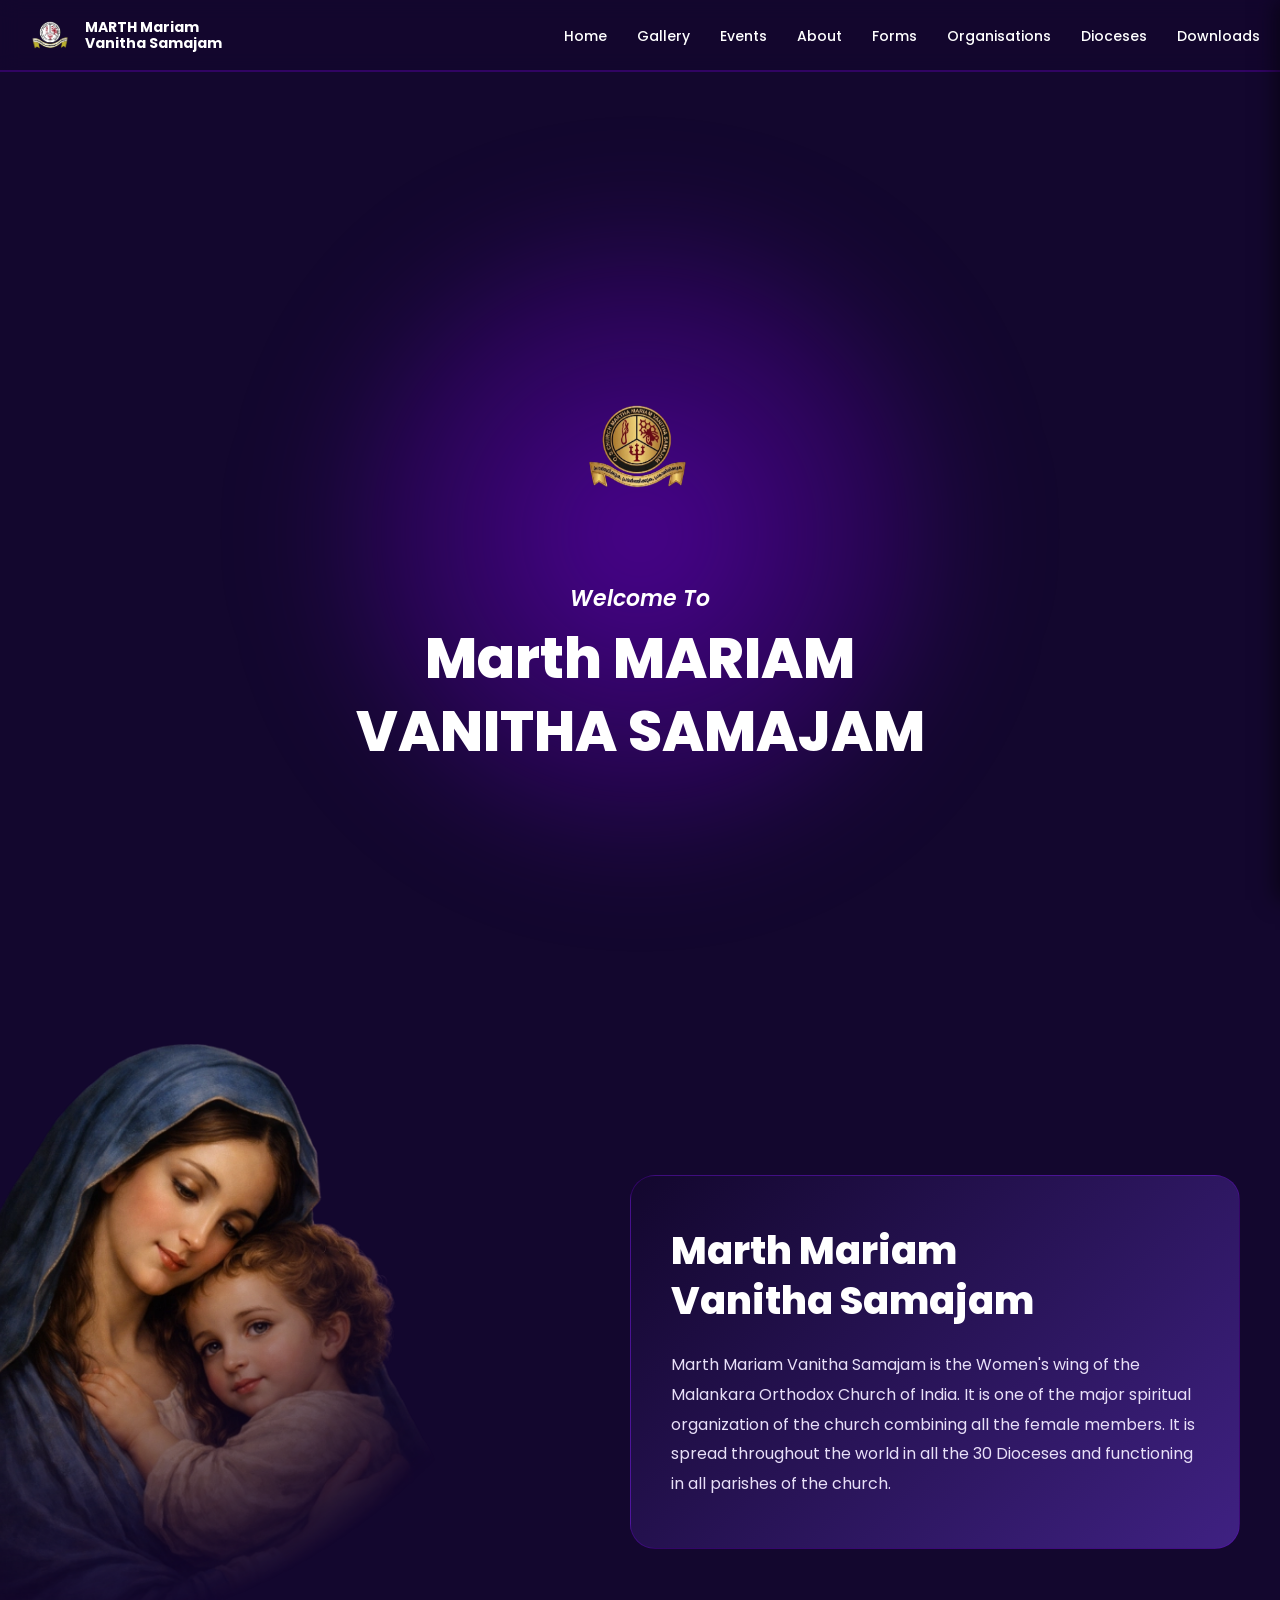
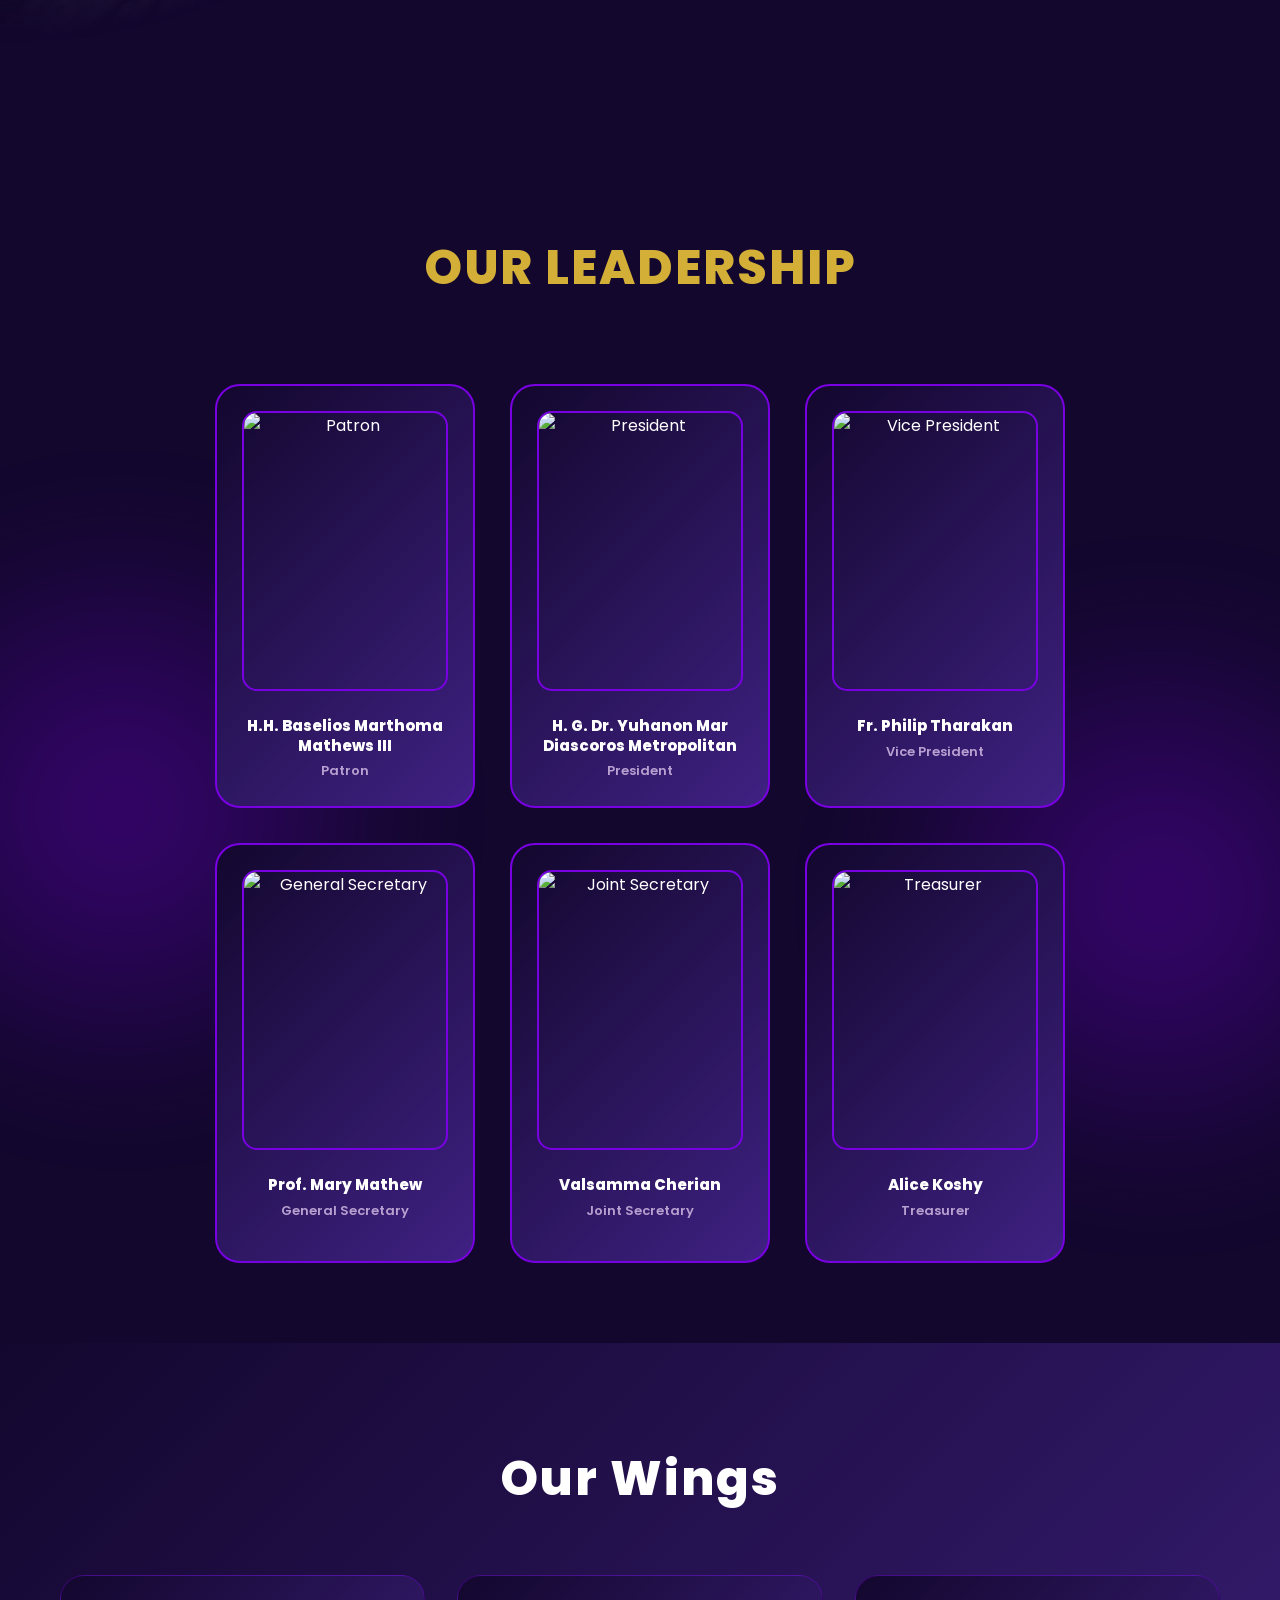
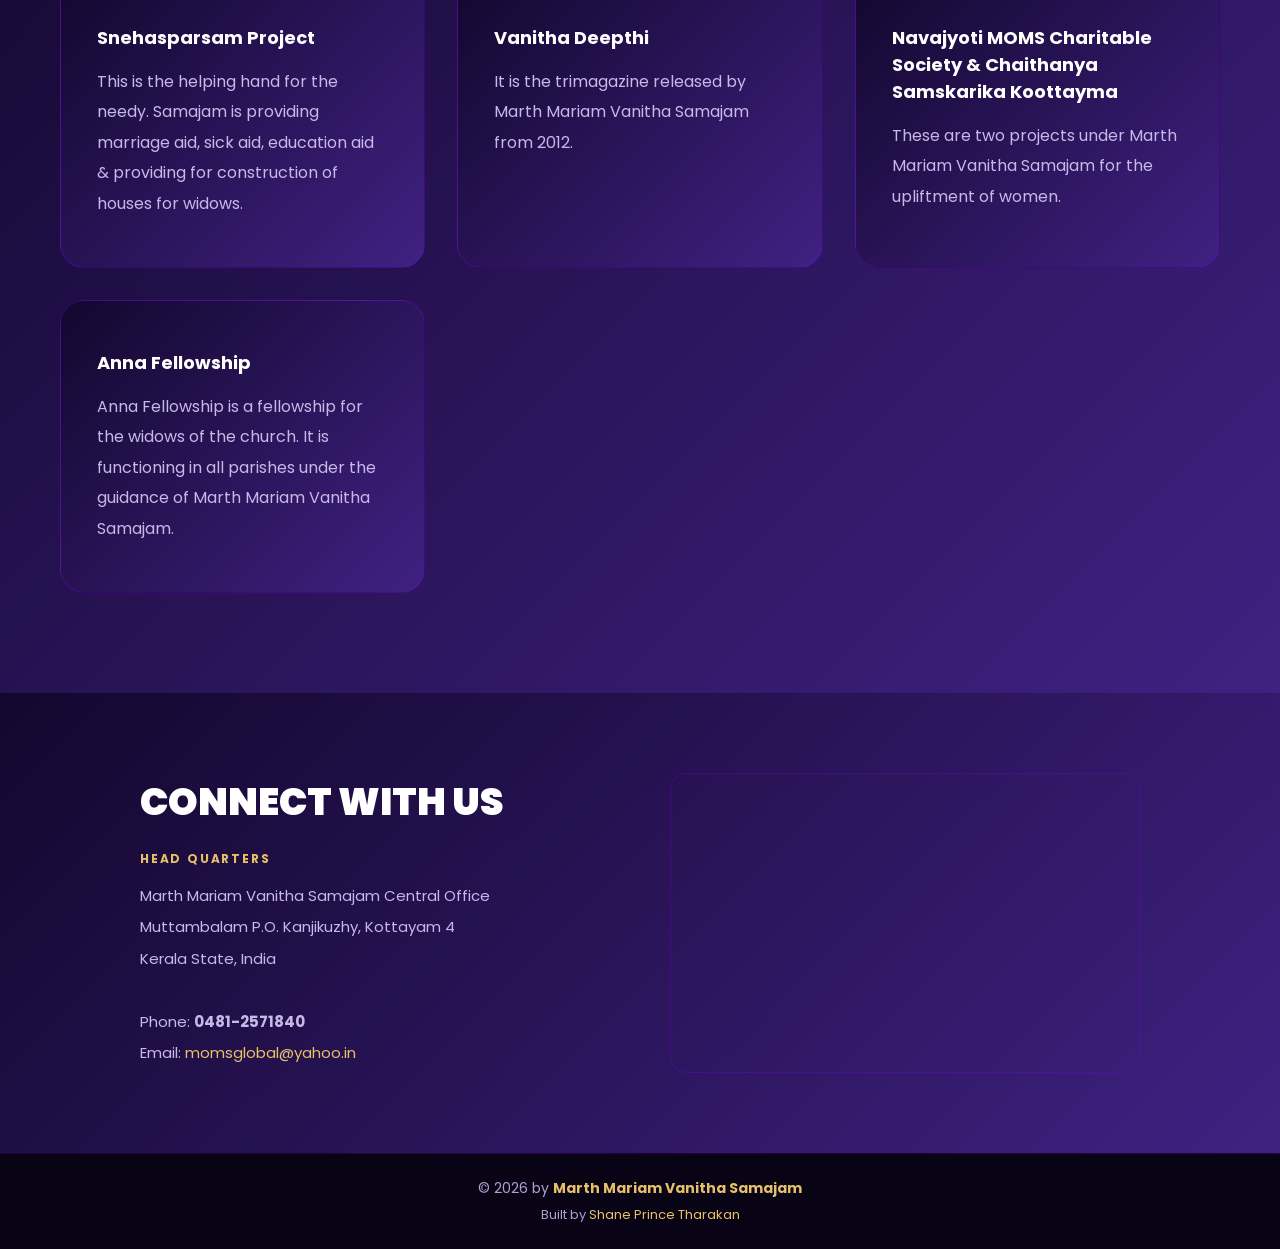
==== commit 8e0bd8a1: "Update index.html" ====
--- a/index.html
+++ b/index.html
@@ -1,29 +1,56 @@
 <!DOCTYPE html>
-<!-- Home page — Martha Mariam Vanitha Samajam -->
+<!-- Home page — Marth Mariam Vanitha Samajam -->
 <html lang="en">
 
 <head>
   <meta charset="UTF-8" />
+  <title>Marth Mariam Vanitha Samajam</title>
   <meta name="viewport" content="width=device-width, initial-scale=1.0" />
-  <title>Martha Mariam Vanitha Samajam</title>
-  <script type="application/ld+json">
+  <meta property="og:site_name" content="Marth Mariam Vanitha Samajam">
+  <meta name="robots" content="index, follow">
+
+ <script type="application/ld+json">
 {
-   "@context": "https://schema.org",
-   "@type": "Organization",
-   "name": "Martha Mariam Vanitha Samajam",
-   "alternateName": ["MMVS", "Marth Mariam Vanitha Samajam"],
-   "url": "https://mmvswebsite-web.github.io/Martha-Mariam-Vanitha-Samajam/",
-   "logo": "https://mmvswebsite-web.github.io/Martha-Mariam-Vanitha-Samajam/IMAGES/1.png",
-   "parentOrganization": {
+  "@context": "https://schema.org",
+  "@type": "Organization",
+  "name": "Marth Mariam Vanitha Samajam",
+  "alternateName": [
+    "MMVS",
+    "Marth Mariam Vanitha Samajam",
+    "Akhila Malankara Marth Mariam Vanitha Samajam"
+  ],
+  "description": "The official global spiritual organization for women of the Malankara Orthodox Syrian Church. A worldwide movement with motto Pray, Work, and Shine.",
+  "url": "https://mmvswebsite-web.github.io/Marth-Mariam-Vanitha-Samajam/",
+  "logo": "https://mmvswebsite-web.github.io/Marth-Mariam-Vanitha-Samajam/IMAGES/1.png",
+  "image": "https://mmvswebsite-web.github.io/Marth-Mariam-Vanitha-Samajam/IMAGES/1.png",
+  "areaServed": "Global",
+  "parentOrganization": {
     "@type": "Organization",
     "name": "Malankara Orthodox Syrian Church",
     "sameAs": "https://mosc.in"
-  }
+  },
+  "sameAs": [
+    "https://en.wikipedia.org/wiki/Malankara_Orthodox_Syrian_Church"
+  ],
+  "knowsAbout": [
+    "Malankara Orthodox Syrian Church Organisations",
+    "Christian Women's Ministry",
+    "Orthodox Sabha",
+    "Marth Mariam Vanitha Samajam",
+    "Marth Mariam Vanitha Samajam",
+    "MMVS Global"
+  ]
 }
 </script>
+</script>
 <link rel="shortcut icon" href="./IMAGES/favicon.webp" type="image/webp">
-<meta name="description" content="The Official Website of the Women's Wing of Malankara Orthodox Syrian Church, Martha Mariam Vanitha Samajam, Marth MAriam Vanitha Samajam, MMVS, The Only global website that is published by the Women's Wing of Malankara Orthodox Syrian Church">
-<meta name="keywords" content="Martha, Mariam, Vanitha, Samajam, MMVS, Malankara, Orthodox, Syrian, Church, MOSC, Indian, Orthodox, Church, Sabha, Organisations, Women's Wing, Marth, Mariam, Vanitha, Samajam, Official Website, Fr.Philip Tharakan, H.H. Baselios Marthoma Mathews III, H. G. Dr. Yuhanon Mar Diascoros Metropolitan ">
+<link rel="icon" href="./IMAGES/faviocn.webp" type="image/webp">
+<link rel="shortcut icon" href="faviocn.png">
+<link rel="apple-touch-icon" href="./IMAGES/faviocn.webp">
+<link rel="icon" type="image/webp" sizes="32x32" href="./IMAGES/faviocn.webp">
+<link rel="icon" type="image/webp" sizes="16x16" href="./IMAGES/faviocn.webp">
+<meta name="description" content="The Official Website of the Women's Wing of Malankara Orthodox Syrian Church">
+<meta name="keywords" content="Marth Mariam Vanitha Samajam, Marth MAriam Vanitha Samajam, MMVS, The Only global website that is published by the Women's Wing of Malankara Orthodox Syrian Church,Marth, Mariam, Vanitha, Samajam, MMVS, Malankara, Orthodox, Syrian, Church, MOSC, Indian, Orthodox, Church, Sabha, Organisations, Women's Wing, Marth, Mariam, Vanitha, Samajam, Official Website, Fr.Philip Tharakan, H.H. Baselios Marthoma Mathews III, H. G. Dr. Yuhanon Mar Diascoros Metropolitan ">
   <!-- Core styles -->
   <link rel="stylesheet" href="style.css" />
   <!-- Responsive overrides — 320px to 2560px -->
@@ -45,7 +72,7 @@
         <!-- Change src to update the nav logo -->
         <img src="IMAGES/Untitled design (32).webp" alt="Logo" class="navbar-logo" />
         <div class="logo-text">
-          <p class="logo-line1"><b>Martha Mariam</b></p>
+          <p class="logo-line1"><b>MARTH Mariam</b></p>
           <p class="logo-line2"><b>Vanitha Samajam</b></p>
         </div>
       </a>
@@ -104,7 +131,7 @@
         <img src="IMAGES/1.webp" alt="Logo" class="hero-logo" />
       </div>
       <h3 class="hero-subtitle-small">Welcome To</h3>
-      <h2 class="hero-title">MARTHA MARIAM<br />VANITHA SAMAJAM</h2>
+      <h2 class="hero-title">Marth MARIAM<br />VANITHA SAMAJAM</h2>
     </div>
   </section>
 
@@ -118,14 +145,14 @@
       <!-- Left: image reaches left border -->
       <div class="intro-image">
         <!-- Change src to update the intro image -->
-        <img src="IMAGES/AAGVtcZw2Jk_1775741454737.webp" alt="Martha Mariam" class="intro-img" />
+        <img src="IMAGES/AAGVtcZw2Jk_1775741454737.webp" alt="Marth Mariam" class="intro-img" />
       </div>
 
       <!-- Right: description card -->
       <div class="intro-card">
-        <h2 class="intro-card-title">Martha Mariam<br />Vanitha Samajam</h2>
+        <h2 class="intro-card-title">Marth Mariam<br />Vanitha Samajam</h2>
         <p class="intro-card-desc">
-          Martha Mariam Vanitha Samajam is the Women's wing of the Malankara Orthodox Church of India.
+          Marth Mariam Vanitha Samajam is the Women's wing of the Malankara Orthodox Church of India.
           It is one of the major spiritual organization of the church combining all the female members.
           It is spread throughout the world in all the 30 Dioceses and functioning in all parishes of the church.
         </p>
@@ -217,7 +244,7 @@
            ↓ Change object-position to move this photo inside its card ↓ -->
       <div class="leadership-card">
         <img
-          src="IMAGES/Untitled design (65).png"
+          src=""
           alt="General Secretary"
           class="card-image"
           style="object-position: 50% 10%;"
@@ -230,7 +257,7 @@
            ↓ Change object-position to move this photo inside its card ↓ -->
       <div class="leadership-card">
         <img
-          src="IMAGES/Untitled design (65).png"
+          src=""
           alt="Joint Secretary"
           class="card-image"
           style="object-position: 50% 10%;"
@@ -243,7 +270,7 @@
            ↓ Change object-position to move this photo inside its card ↓ -->
       <div class="leadership-card">
         <img
-          src="IMAGES/Untitled design (65).png"
+          src=""
           alt="Treasurer"
           class="card-image"
           style="object-position: 50% 10%;"
@@ -327,7 +354,7 @@
        FOOTER
   ============================================================ -->
   <footer class="footer">
-    <p>© 2026 by <strong>Martha Mariam Vanitha Samajam</strong></p>
+    <p>© 2026 by <strong>Marth Mariam Vanitha Samajam</strong></p>
     <p class="footer-credit">Built by <a href="https://www.instagram.com/shane_prince_tharakan_/?__pwa=1" target="_blank">Shane Prince Tharakan</a></p>
   </footer>
 
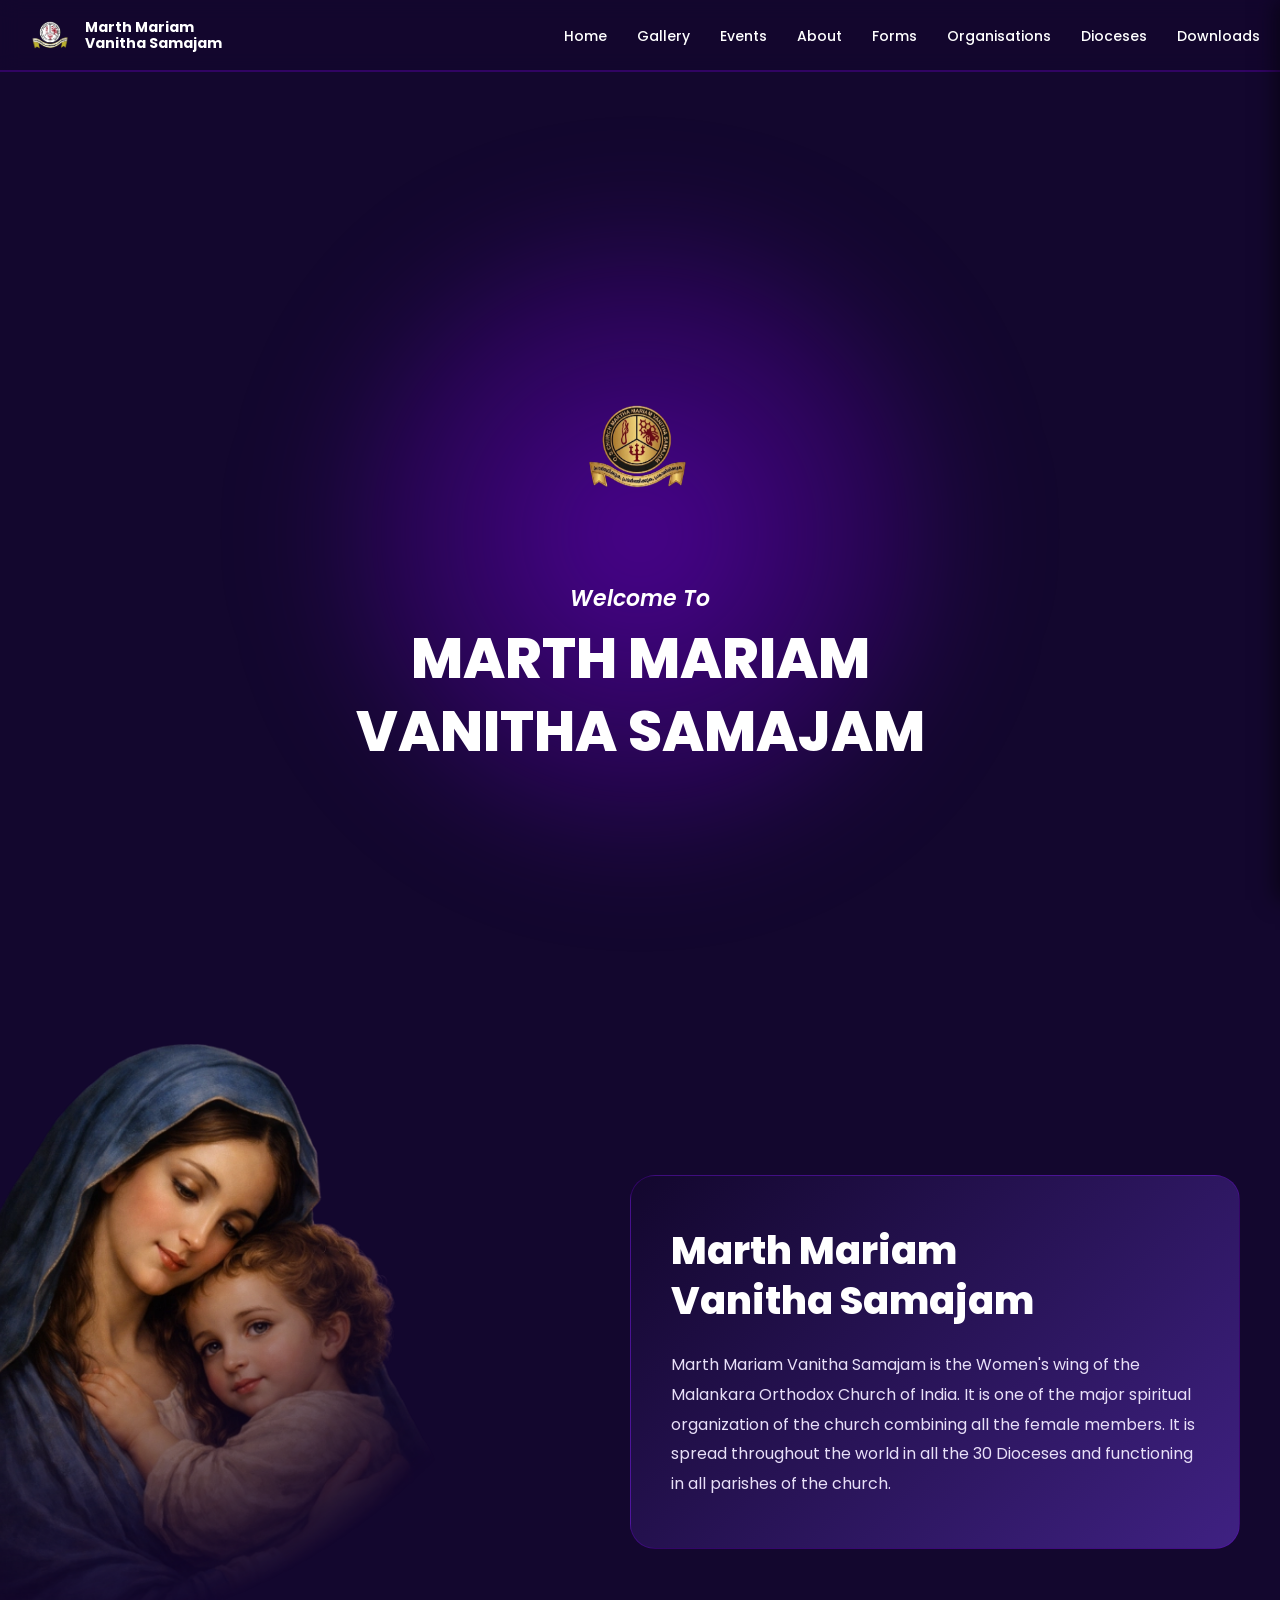
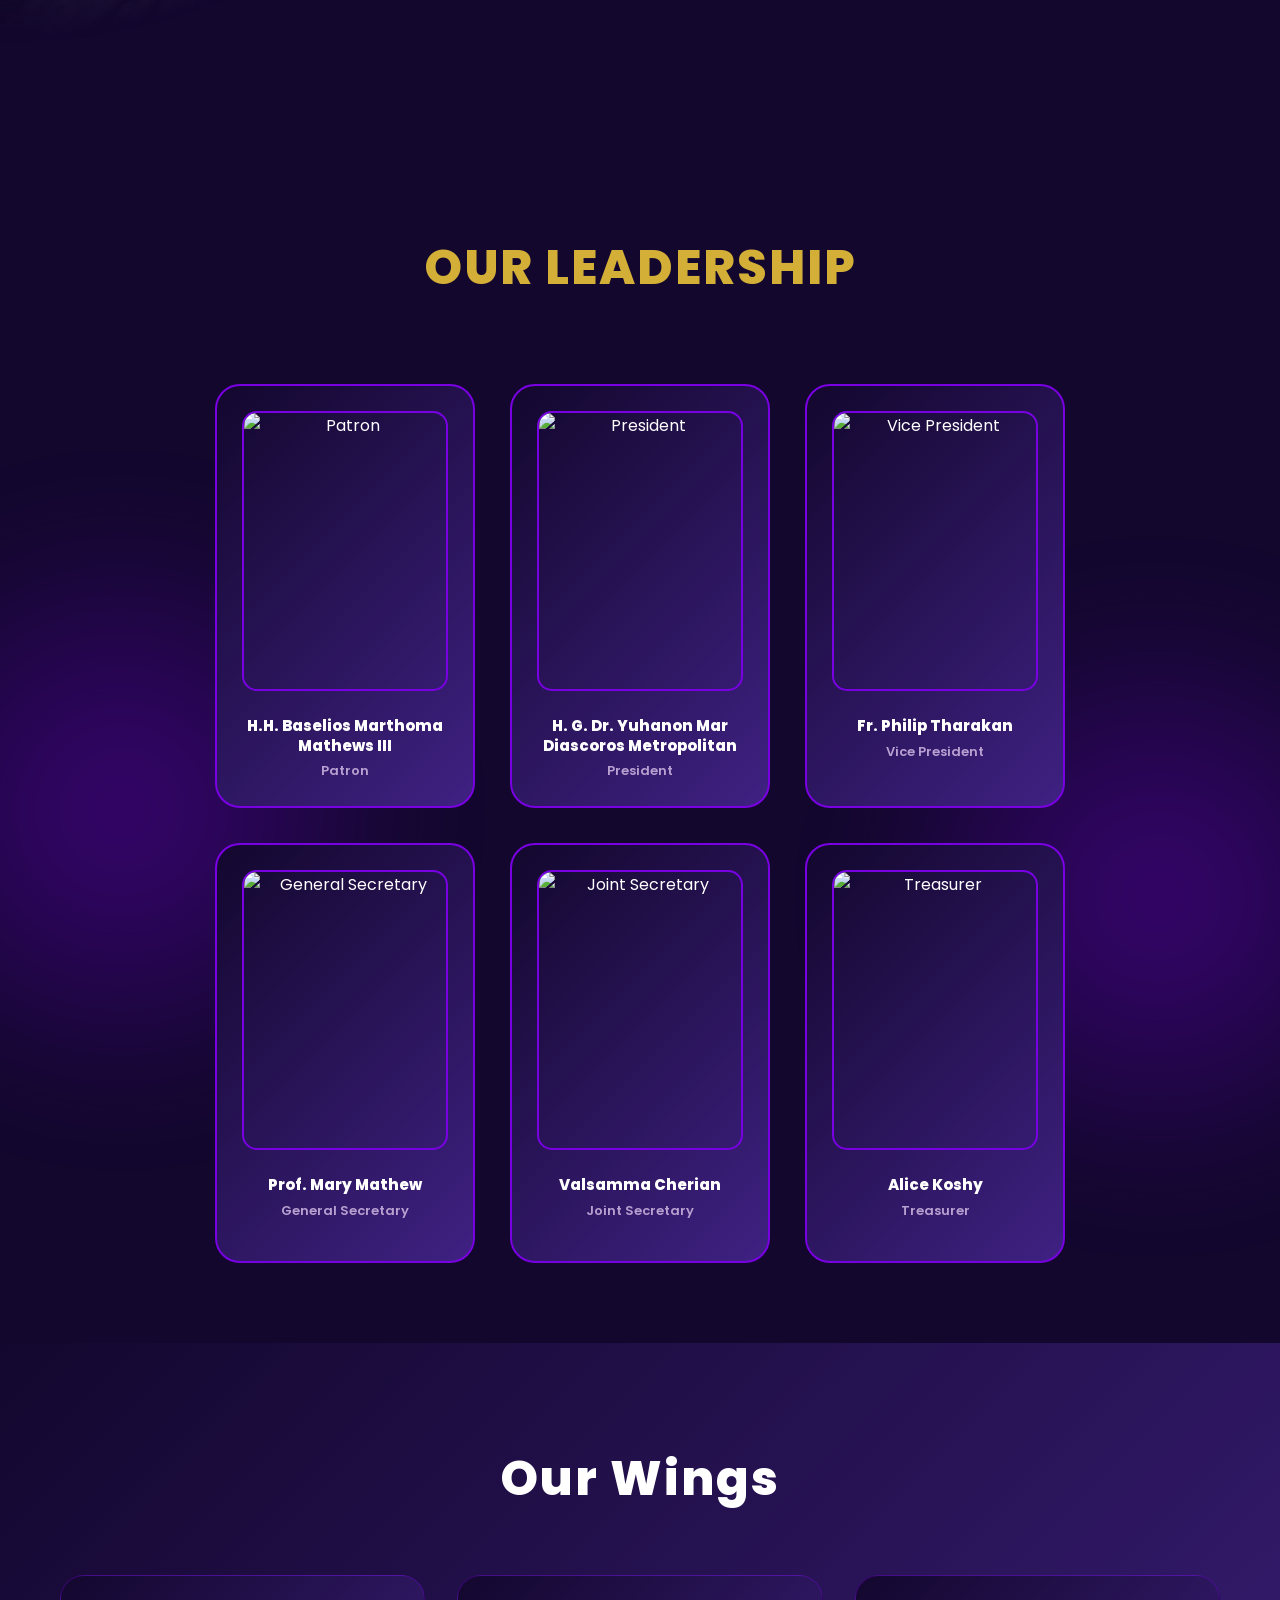
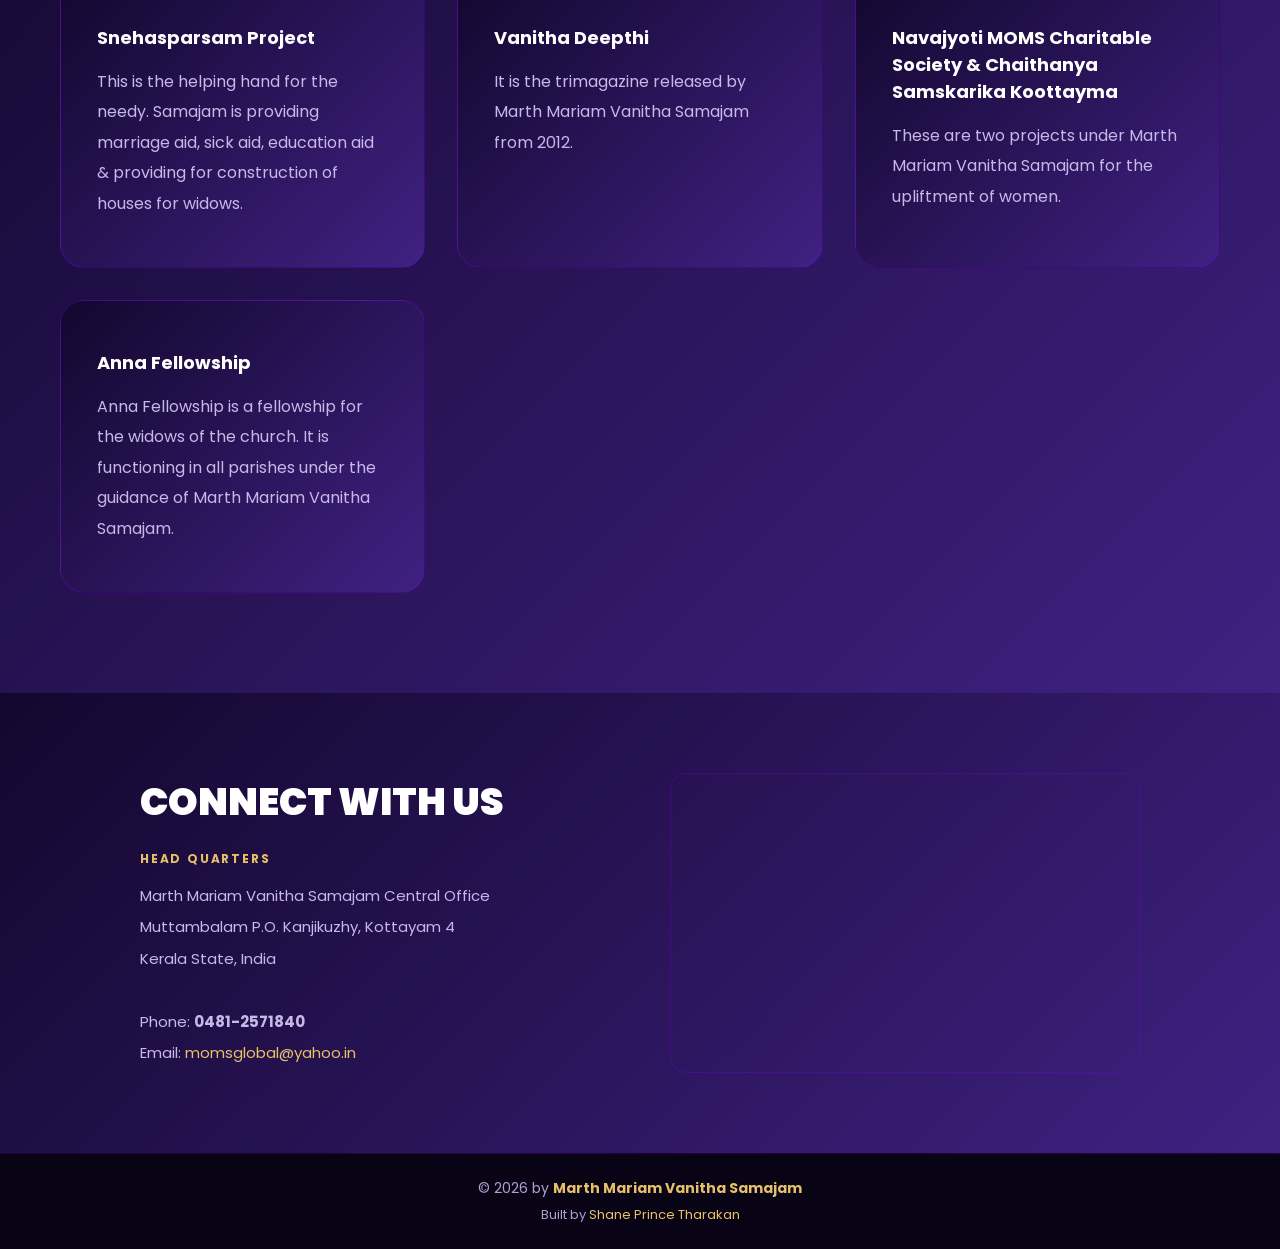
==== commit ac1f08e1: "Update index.html" ====
--- a/index.html
+++ b/index.html
@@ -72,7 +72,7 @@
         <!-- Change src to update the nav logo -->
         <img src="IMAGES/Untitled design (32).webp" alt="Logo" class="navbar-logo" />
         <div class="logo-text">
-          <p class="logo-line1"><b>MARTH Mariam</b></p>
+          <p class="logo-line1"><b>Marth Mariam</b></p>
           <p class="logo-line2"><b>Vanitha Samajam</b></p>
         </div>
       </a>
@@ -131,7 +131,7 @@
         <img src="IMAGES/1.webp" alt="Logo" class="hero-logo" />
       </div>
       <h3 class="hero-subtitle-small">Welcome To</h3>
-      <h2 class="hero-title">Marth MARIAM<br />VANITHA SAMAJAM</h2>
+      <h2 class="hero-title">MARTH MARIAM<br />VANITHA SAMAJAM</h2>
     </div>
   </section>
 
